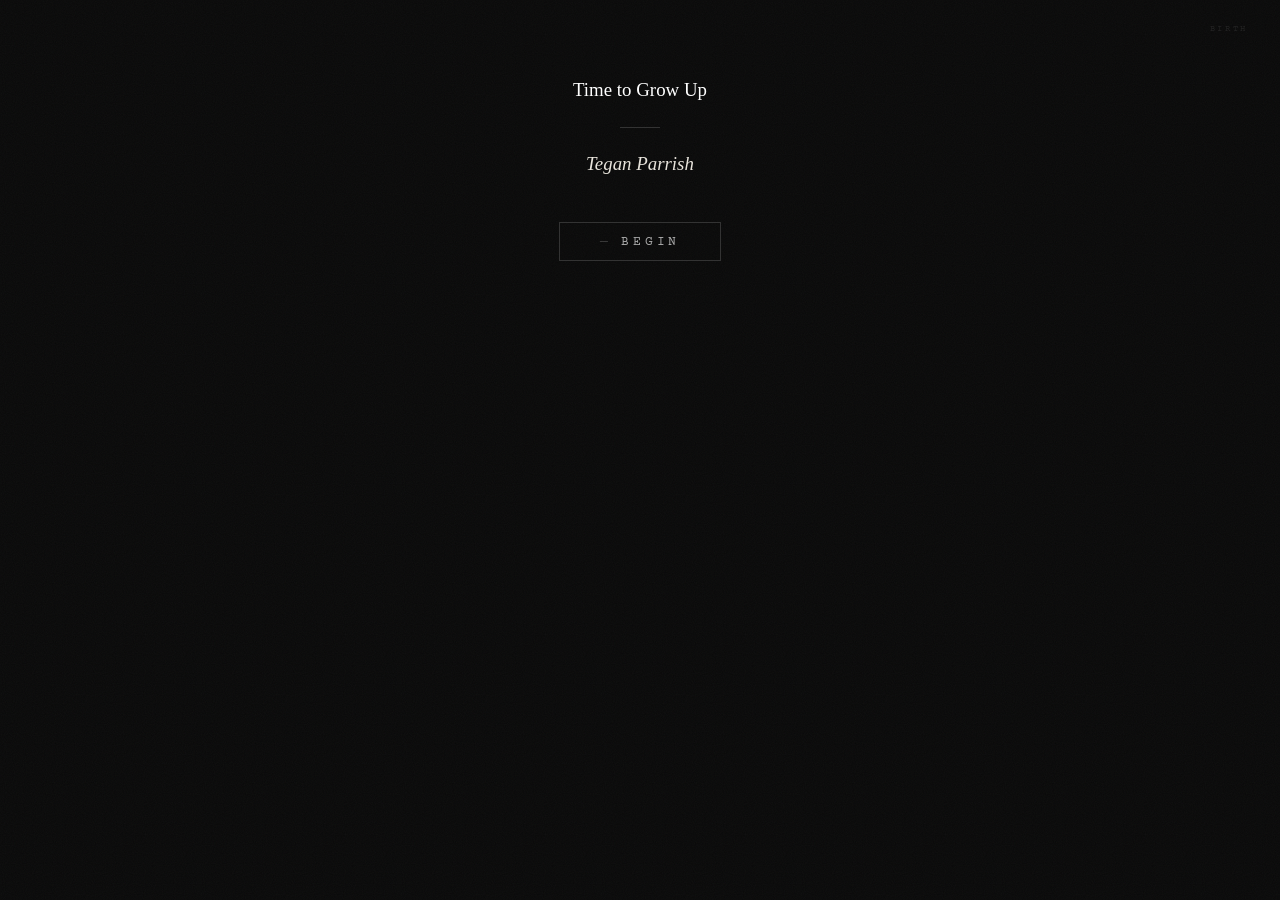
==== growing-up/index.html @ 16564588 "jhfvjh" ====
<!DOCTYPE html>
<html lang="en">
<head>
  <meta charset="UTF-8">
  <meta name="viewport" content="width=device-width, initial-scale=1.0">
  <title>Time to Grow Up</title>
  <link rel="stylesheet" href="css/style.css">
</head>
<body>

<!-- ═══════════════════════════════════════
     FIXED UI ELEMENTS
═══════════════════════════════════════ -->
<div id="grain"></div>
<div id="progress-bar"></div>
<div id="stage-label">Birth</div>

<!-- ═══════════════════════════════════════
     GARDEN SILHOUETTE (fixed to bottom)
     Layers fade in as progress increases.
     On the final room all layers go green.
═══════════════════════════════════════ -->
<div id="garden">
  <svg viewBox="0 0 1440 400" preserveAspectRatio="xMidYMax meet" xmlns="http://www.w3.org/2000/svg">

    <!-- LAYER 1: Ground + grass blades — appears from the very start -->
    <g class="garden-layer" id="g-grass" style="opacity:0">
      <rect x="0" y="370" width="1440" height="30" fill="#111"/>
      <g fill="#111" stroke="none">
        <polygon points="50,370 53,340 56,370"/>
        <polygon points="80,370 84,335 88,370"/>
        <polygon points="120,370 123,345 126,370"/>
        <polygon points="160,370 165,330 170,370"/>
        <polygon points="200,370 203,342 206,370"/>
        <polygon points="250,370 255,328 260,370"/>
        <polygon points="300,370 304,338 308,370"/>
        <polygon points="340,370 343,350 346,370"/>
        <polygon points="380,370 384,332 388,370"/>
        <polygon points="430,370 435,325 440,370"/>
        <polygon points="480,370 484,340 488,370"/>
        <polygon points="520,370 524,348 528,370"/>
        <polygon points="570,370 574,333 578,370"/>
        <polygon points="620,370 625,328 630,370"/>
        <polygon points="660,370 663,345 666,370"/>
        <polygon points="700,370 704,337 708,370"/>
        <polygon points="750,370 754,330 758,370"/>
        <polygon points="790,370 793,348 796,370"/>
        <polygon points="830,370 834,336 838,370"/>
        <polygon points="880,370 885,325 890,370"/>
        <polygon points="930,370 934,342 938,370"/>
        <polygon points="970,370 975,330 980,370"/>
        <polygon points="1010,370 1014,348 1018,370"/>
        <polygon points="1060,370 1065,335 1070,370"/>
        <polygon points="1110,370 1115,328 1120,370"/>
        <polygon points="1150,370 1153,344 1156,370"/>
        <polygon points="1190,370 1194,338 1198,370"/>
        <polygon points="1240,370 1245,330 1250,370"/>
        <polygon points="1290,370 1295,342 1300,370"/>
        <polygon points="1330,370 1334,350 1338,370"/>
        <polygon points="1380,370 1385,335 1390,370"/>
        <polygon points="1420,370 1424,340 1428,370"/>
      </g>
    </g>

    <!-- LAYER 2: Small shrubs — appear during Birth stage -->
    <g class="garden-layer" id="g-shrubs" style="opacity:0">
      <ellipse cx="80"   cy="358" rx="55" ry="28" fill="#111"/>
      <ellipse cx="40"   cy="365" rx="35" ry="20" fill="#111"/>
      <ellipse cx="130"  cy="362" rx="40" ry="22" fill="#111"/>
      <ellipse cx="1360" cy="358" rx="55" ry="28" fill="#111"/>
      <ellipse cx="1400" cy="365" rx="35" ry="20" fill="#111"/>
      <ellipse cx="1310" cy="362" rx="40" ry="22" fill="#111"/>
      <ellipse cx="500"  cy="365" rx="30" ry="18" fill="#111"/>
      <ellipse cx="940"  cy="365" rx="30" ry="18" fill="#111"/>
    </g>

    <!-- LAYER 3: Flowers — appear during Teen stage -->
    <g class="garden-layer" id="g-flowers" style="opacity:0">
      <g fill="#111">
        <rect x="155" y="340" width="3" height="30"/>
        <circle cx="156" cy="335" r="8"/>
        <rect x="185" y="345" width="2" height="25"/>
        <circle cx="186" cy="341" r="6"/>
        <rect x="215" y="338" width="3" height="32"/>
        <circle cx="216" cy="333" r="9"/>
        <rect x="1225" y="340" width="3" height="30"/>
        <circle cx="1226" cy="335" r="8"/>
        <rect x="1255" y="345" width="2" height="25"/>
        <circle cx="1256" cy="341" r="6"/>
        <rect x="1280" y="338" width="3" height="32"/>
        <circle cx="1281" cy="333" r="9"/>
        <rect x="680" y="355" width="2" height="15"/>
        <circle cx="681" cy="351" r="5"/>
        <rect x="760" y="358" width="2" height="12"/>
        <circle cx="761" cy="354" r="4"/>
      </g>
    </g>

    <!-- LAYER 4: Medium trees — appear late Teen / early Adult -->
    <g class="garden-layer" id="g-trees-sm" style="opacity:0">
      <rect x="60"   y="270" width="8" height="100" fill="#111"/>
      <ellipse cx="64"   cy="255" rx="40" ry="50" fill="#111"/>
      <rect x="170"  y="295" width="6" height="75"  fill="#111"/>
      <ellipse cx="173"  cy="283" rx="30" ry="38" fill="#111"/>
      <rect x="1372" y="270" width="8" height="100" fill="#111"/>
      <ellipse cx="1376" cy="255" rx="40" ry="50" fill="#111"/>
      <rect x="1265" y="295" width="6" height="75"  fill="#111"/>
      <ellipse cx="1268" cy="283" rx="30" ry="38" fill="#111"/>
    </g>

    <!-- LAYER 5: Tall trees — appear during Adult stage -->
    <g class="garden-layer" id="g-trees-lg" style="opacity:0">
      <rect x="15"   y="180" width="10" height="190" fill="#111"/>
      <ellipse cx="20"   cy="160" rx="50" ry="70" fill="#111"/>
      <ellipse cx="10"   cy="200" rx="30" ry="45" fill="#111"/>
      <ellipse cx="35"   cy="195" rx="30" ry="40" fill="#111"/>
      <rect x="1415" y="180" width="10" height="190" fill="#111"/>
      <ellipse cx="1420" cy="160" rx="50" ry="70" fill="#111"/>
      <ellipse cx="1410" cy="200" rx="30" ry="45" fill="#111"/>
      <ellipse cx="1435" cy="195" rx="30" ry="40" fill="#111"/>
      <rect x="240"  y="220" width="8"  height="150" fill="#111"/>
      <ellipse cx="244"  cy="205" rx="42" ry="55" fill="#111"/>
      <rect x="1192" y="220" width="8"  height="150" fill="#111"/>
      <ellipse cx="1196" cy="205" rx="42" ry="55" fill="#111"/>
    </g>

    <!-- LAYER 6: Arching canopy — final room only -->
    <g class="garden-layer" id="g-canopy" style="opacity:0">
      <path d="M0,0 Q200,100 350,250 Q280,200 200,280 Q100,180 0,80 Z" fill="#111"/>
      <path d="M1440,0 Q1240,100 1090,250 Q1160,200 1240,280 Q1340,180 1440,80 Z" fill="#111"/>
      <ellipse cx="320"  cy="240" rx="45" ry="35" fill="#111"/>
      <ellipse cx="260"  cy="200" rx="35" ry="28" fill="#111"/>
      <ellipse cx="1120" cy="240" rx="45" ry="35" fill="#111"/>
      <ellipse cx="1180" cy="200" rx="35" ry="28" fill="#111"/>
    </g>

  </svg>
</div><!-- /#garden -->

<!-- ═══════════════════════════════════════
     STAGE TRANSITION SCREEN
     (black screen with atmospheric text
      shown between Birth→Teen and Teen→Adult)
═══════════════════════════════════════ -->
<div id="transition-screen">
  <div class="transition-text" id="transition-text"></div>
</div>

<!-- ═══════════════════════════════════════
     ALL ROOMS
     Each .room div = one Twine passage.
     onclick calls go(), stageTransition(),
     stayHere(), or resetJourney() from main.js
═══════════════════════════════════════ -->
<div id="stage">

  <!-- ══════════════════════════════
       TITLE CARD
  ══════════════════════════════ -->
  <div class="room active" id="room-title">
    <div class="room-tag"></div>
    <div class="poem">
      <em>Time to Grow Up</em><br>
      <div class="poem-rule"></div>
      Tegan Parrish
    </div>
    <div class="choices">
      <button class="choice grow" onclick="go('B01')">begin</button>
    </div>
  </div>

  <!-- ══════════════════════════════
       STAGE 1: BIRTH
  ══════════════════════════════ -->

  <!-- B-01: The First Dark -->
  <div class="room" id="room-B01">
    <div class="room-tag">Birth · I</div>
    <!-- AUDIO PLACEHOLDER — replace with:
         <audio src="audio/birth/heartbeat.mp3" autoplay loop></audio> -->
    <div class="audio-slot">/* AUDIO: low hum, heartbeat pulse, womb ambience */</div>
    <!-- IMAGE PLACEHOLDER — replace with:
         <div class="img-slot"><img src="images/birth/first-dark.jpg" alt=""></div> -->
    <div class="img-slot"><div class="img-slot-label">/* IMAGE: total black<br>or extreme close-up of warmth<br>(skin, light through fingers) */</div></div>
    <div class="poem">
      warmth surrounds<br>
      <em>it's HOT</em><br>
      and it beats, beats, beats<br>
      but not one that's yours<br>
      <div class="poem-rule"></div>
      in that red-wine sea<br>
      can you hear it?<br>
      buzz through you like vibrations<br>
      as you suspend<br>
      <div class="poem-rule"></div>
      tugged by some invisible force<br>
      this is you
    </div>
    <div class="choices">
      <button class="choice" onclick="go('B02a')">open your eyes</button>
      <button class="choice" onclick="go('B02b')">cry</button>
    </div>
  </div>

  <!-- B-02a: Light Floods In -->
  <div class="room" id="room-B02a">
    <div class="room-tag">Birth · II</div>
    <div class="audio-slot">/* AUDIO: sudden ambient rush, high gentle tone */</div>
    <div class="img-slot"><div class="img-slot-label">/* IMAGE: overexposed white<br>blurring into shapes — light spill */</div></div>
    <div class="poem">
      <em>piercing</em><br>
      white bright, white light<br>
      it blurs<br>
      there's shapes, faces<br>
      <div class="poem-rule"></div>
      turn it off<br>
      it's too close<br>
      yet too far<br>
      <em>can you see?</em>
    </div>
    <div class="choices">
      <button class="choice" onclick="go('B03')">reach out</button>
      <button class="choice" onclick="go('B02b')">close your eyes again</button>
    </div>
  </div>

  <!-- B-02b: The Cry -->
  <div class="room" id="room-B02b">
    <div class="room-tag">Birth · II</div>
    <div class="audio-slot">/* AUDIO: newborn cry fading to silence, then soft lullaby */</div>
    <div class="img-slot"><div class="img-slot-label">/* IMAGE: open mouth, abstracted<br>or hands holding something small */</div></div>
    <div class="poem">
      eruption<br>
      sounds bursts out<br>
      listen <em>now</em><br>
      <div class="poem-rule"></div>
      those balloons in your chest<br>
      rise and fall<br>
      <div class="poem-rule"></div>
      in a loud world<br>
      you are still heard<br>
      in a rush<br>
      in warm arms<br>
      <em>there, there, there</em>
    </div>
    <div class="choices">
      <button class="choice" onclick="go('B03')">laugh / smile</button>
      <button class="choice" onclick="go('B04')">crawl</button>
    </div>
  </div>

  <!-- B-03: First Smile -->
  <div class="room" id="room-B03">
    <div class="room-tag">Birth · III</div>
    <div class="audio-slot">/* AUDIO: soft laughter, warm room ambience */</div>
    <div class="img-slot"><div class="img-slot-label">/* IMAGE: close-up of laughing face<br>(adult, looking down at you)<br>b&w, warm light */</div></div>
    <div class="poem">
      a face above yours<br>
      <em>creases</em><br>
      and shines<br>
      <div class="poem-rule"></div>
      you have learned something<br>
      enormous<br>
      without words for it:<br>
      <div class="poem-rule"></div>
      that your face<br>
      can change<br>
      the weather<br>
      in someone else's eyes
    </div>
    <div class="choices">
      <button class="choice" onclick="go('B04')">crawl</button>
      <button class="choice" onclick="go('B05')">clap</button>
    </div>
  </div>

  <!-- B-04: The Floor Is Everything -->
  <div class="room" id="room-B04">
    <div class="room-tag">Birth · IV</div>
    <div class="audio-slot">/* AUDIO: carpet texture sounds, distant voices, movement */</div>
    <div class="img-slot"><div class="img-slot-label">/* IMAGE: worm's-eye view of a room —<br>chair legs, carpet, a patch of light<br>across the floor */</div></div>
    <div class="poem">
      the floor is<br>
      <em>an entire country</em><br>
      <div class="poem-rule"></div>
      dust motes.<br>
      the underside of chairs.<br>
      a shoe that smells<br>
      of somewhere else.<br>
      <div class="poem-rule"></div>
      your body surprises you<br>
      daily—<br>
      hands, knees, the forward lurch<br>
      that is almost standing<br>
      <em>almost, almost</em>
    </div>
    <div class="choices">
      <button class="choice" onclick="go('B05')">first words</button>
      <button class="choice" onclick="go('B05')">clap</button>
    </div>
  </div>

  <!-- B-05: First Words -->
  <div class="room" id="room-B05">
    <div class="room-tag">Birth · V</div>
    <div class="audio-slot">/* AUDIO: hush of a room, then one syllable, then gasps/delight */</div>
    <div class="img-slot"><div class="img-slot-label">/* IMAGE: open hand, fingers spread —<br>or a mouth mid-word, black and white */</div></div>
    <div class="poem">
      a syllable escapes—<br>
      <em>clumsy</em><br>
      imprecise<br>
      miraculous<br>
      <div class="poem-rule"></div>
      everyone in the room<br>
      goes<br>
      <em>still</em><br>
      <div class="poem-rule"></div>
      then the word is given back to you<br>
      repeated, celebrated,<br>
      a door that you<br>
      didn't know<br>
      you'd opened
    </div>
    <div class="choices">
      <button class="choice" onclick="go('B06')">say it again</button>
    </div>
  </div>

  <!-- B-06: The Cake With Candles (Birth → Teen threshold) -->
  <div class="room" id="room-B06">
    <div class="room-tag">Birth · Threshold</div>
    <div class="audio-slot">/* AUDIO: happy birthday being sung, off-key and warm */</div>
    <div class="img-slot"><div class="img-slot-label">/* IMAGE: birthday cake with lit candles<br>extreme close-up, candlelight glow<br>faces blurred in background */</div></div>
    <div class="poem">
      a room full of people<br>
      singing<br>
      <div class="poem-rule"></div>
      you don't know the words yet<br>
      but the song is<br>
      <em>for you</em><br>
      entirely for you<br>
      <div class="poem-rule"></div>
      this is what it feels like<br>
      to be celebrated<br>
      for the simple act<br>
      of <em>arriving</em>
    </div>
    <div class="choices">
      <button class="choice grow" onclick="stageTransition('teen', 'T01')">Click to grow up</button>
    </div>
  </div>

  <!-- ══════════════════════════════
       STAGE 2: TEEN YEAR
  ══════════════════════════════ -->

  <!-- T-01: The Mirror -->
  <div class="room" id="room-T01">
    <div class="room-tag">Teen Years · I</div>
    <div class="audio-slot">/* AUDIO: school hall noise, distant chatter, locker doors */</div>
    <div class="img-slot"><div class="img-slot-label">/* IMAGE: mirror reflection, face<br>cut off or fragmented — tile/glass<br>distortion. b&w, high contrast */</div></div>
    <div class="poem">
      your body has changed<br>
      <em>without asking permission</em><br>
      <div class="poem-rule"></div>
      you see yourself in pieces—<br>
      a jaw.<br>
      a shoulder.<br>
      the length of your hands<br>
      which are your father's hands<br>
      now, suddenly<br>
      <div class="poem-rule"></div>
      you don't know<br>
      which version of you<br>
      is the true one
    </div>
    <div class="choices">
      <button class="choice" onclick="go('T02')">look closer</button>
      <button class="choice" onclick="go('T03')">look away</button>
    </div>
  </div>

  <!-- T-02: Body Image -->
  <div class="room" id="room-T02">
    <div class="room-tag">Teen Years · II</div>
    <div class="audio-slot">/* AUDIO: silence punctuated by breath, heartbeat, subtle distortion */</div>
    <div class="img-slot"><div class="img-slot-label">/* IMAGE: fragmented body collage —<br>magazine-cut aesthetic, b&w<br>no full face, only parts */</div></div>
    <div class="poem">
      there are magazines<br>
      that know exactly<br>
      <em>what is wrong with you</em><br>
      <div class="poem-rule"></div>
      PE class. changing rooms.<br>
      the particular silence<br>
      of a swimming pool<br>
      when you walk in<br>
      <div class="poem-rule"></div>
      you have started<br>
      to look at yourself<br>
      the way a critic looks<br>
      at something<br>
      that disappointed them
    </div>
    <div class="choices">
      <button class="choice" onclick="go('T04')">try to change</button>
      <button class="choice" onclick="go('T05')">go to the party anyway</button>
    </div>
  </div>

  <!-- T-03: The Crowd -->
  <div class="room" id="room-T03">
    <div class="room-tag">Teen Years · II</div>
    <div class="audio-slot">/* AUDIO: crowded hallway reverb, laughter just out of reach */</div>
    <div class="img-slot"><div class="img-slot-label">/* IMAGE: blurred crowd of students<br>walking away, your POV behind them<br>motion blur, b&w */</div></div>
    <div class="poem">
      a hallway full of people<br>
      who all seem to know<br>
      <em>something you don't</em><br>
      <div class="poem-rule"></div>
      a joke lands<br>
      and the laugh ripples out<br>
      and you arrive<br>
      one beat late<br>
      to its warm edge<br>
      <div class="poem-rule"></div>
      the invisible wall<br>
      has no door<br>
      that you can find<br>
      <em>yet</em>
    </div>
    <div class="choices">
      <button class="choice" onclick="go('T05')">try to fit in</button>
      <button class="choice" onclick="go('T06')">find the library</button>
    </div>
  </div>

  <!-- T-04: The Diet / The Gym (regret loop) -->
  <div class="room" id="room-T04">
    <div class="room-tag">Teen Years · Loop</div>
    <div class="audio-slot">/* AUDIO: metronome tick, quiet strain, pencil scratching a list */</div>
    <div class="img-slot"><div class="img-slot-label">/* IMAGE: a handwritten list<br>with items crossed out<br>clinical, severe, b&w */</div></div>
    <div class="poem">
      rules:<br>
      <em>no.</em><br>
      <em>not that.</em><br>
      <em>less.</em><br>
      <div class="poem-rule"></div>
      you wait<br>
      for the world<br>
      to transform<br>
      as promised<br>
      <div class="poem-rule"></div>
      the world<br>
      does not transform<br>
      <div class="poem-rule"></div>
      you write another list
    </div>
    <div class="choices">
      <button class="choice" onclick="go('T02')">try again</button>
      <button class="choice" onclick="go('T05')">give up. go to the party.</button>
    </div>
    <!-- HARLOWE NOTE: use (visited:) to shift/distort poem text on each loop visit -->
    <div class="back-note">/* HARLOWE: (visited: "T04") to alter text on repeat visits */</div>
  </div>

  <!-- T-05: The Party -->
  <div class="room" id="room-T05">
    <div class="room-tag">Teen Years · III</div>
    <div class="audio-slot">/* AUDIO: muffled music through walls, voices overlapping, too loud */</div>
    <div class="img-slot"><div class="img-slot-label">/* IMAGE: out-of-focus party lights<br>or hands holding cups in the dark<br>extreme bokeh, b&w */</div></div>
    <div class="poem">
      the music is too loud<br>
      to hear yourself think<br>
      which is, in fact,<br>
      <em>the point</em><br>
      <div class="poem-rule"></div>
      three doors<br>
      open at once<br>
      all of them<br>
      interesting<br>
      <em>all of them mistakes</em>
    </div>
    <div class="choices">
      <button class="choice" onclick="go('T05a')">say the thing</button>
      <button class="choice" onclick="go('T05b')">send the text</button>
      <button class="choice" onclick="go('T05c')">do the dare</button>
    </div>
  </div>

  <!-- T-05a: The Cringe — say the thing -->
  <div class="room" id="room-T05a">
    <div class="room-tag">Teen Years · Regret</div>
    <div class="audio-slot">/* AUDIO: sudden silence after words, then low laugh */</div>
    <div class="img-slot"><div class="img-slot-label">/* IMAGE: someone's expression<br>mid-reaction — hand to mouth<br>eyes wide, b&w */</div></div>
    <div class="poem">
      you say it<br>
      and the sentence<br>
      hangs there<br>
      <em>like a dropped glass</em><br>
      still falling<br>
      <div class="poem-rule"></div>
      everyone turns<br>
      and the turning<br>
      takes about seven hundred years<br>
      <div class="poem-rule"></div>
      you will still hear this<br>
      at 3am<br>
      in a decade
    </div>
    <div class="choices">
      <button class="choice" onclick="go('T05')">go back. try again.</button>
      <button class="choice" onclick="go('T07')">it's fine. it will be fine. move on.</button>
    </div>
  </div>

  <!-- T-05b: The Cringe — send the text -->
  <div class="room" id="room-T05b">
    <div class="room-tag">Teen Years · Regret</div>
    <div class="audio-slot">/* AUDIO: message sent whoosh, then silence, then read-receipt ping */</div>
    <div class="img-slot"><div class="img-slot-label">/* IMAGE: phone screen glowing in the dark<br>message on left: read. no reply.<br>b&w */</div></div>
    <div class="poem">
      sent<br>
      <div class="poem-rule"></div>
      <em>sent</em><br>
      <div class="poem-rule"></div>
      read<br>
      <div class="poem-rule"></div>
      the three dots appear<br>
      then<br>
      <em>disappear</em><br>
      then nothing<br>
      for three days<br>
      then forever
    </div>
    <div class="choices">
      <button class="choice" onclick="go('T05')">go back. try again.</button>
      <button class="choice" onclick="go('T07')">it's fine. it will be fine. move on.</button>
    </div>
  </div>

  <!-- T-05c: The Cringe — do the dare -->
  <div class="room" id="room-T05c">
    <div class="room-tag">Teen Years · Regret</div>
    <div class="audio-slot">/* AUDIO: crowd egging on, then gasps, then silence, then laugh */</div>
    <div class="img-slot"><div class="img-slot-label">/* IMAGE: someone mid-action —<br>blurred, caught, falling slightly<br>faces watching. b&w. */</div></div>
    <div class="poem">
      it seemed<br>
      at the time<br>
      <em>like a good idea</em><br>
      <div class="poem-rule"></div>
      it seemed, at the time,<br>
      like what a person<br>
      who wasn't afraid<br>
      would do<br>
      <div class="poem-rule"></div>
      there is a photograph.<br>
      somewhere.<br>
      that you cannot<br>
      <em>destroy</em>
    </div>
    <div class="choices">
      <button class="choice" onclick="go('T05')">go back. try again.</button>
      <button class="choice" onclick="go('T07')">it's fine. it will be fine. move on.</button>
    </div>
  </div>

  <!-- T-06: The Quiet Room (library / sanctuary) -->
  <div class="room" id="room-T06">
    <div class="room-tag">Teen Years · Sanctuary</div>
    <div class="audio-slot">/* AUDIO: library quiet, page turn, faint music through headphones */</div>
    <div class="img-slot"><div class="img-slot-label">/* IMAGE: books on a shelf<br>or headphones on a desk<br>afternoon light slant, b&w */</div></div>
    <div class="poem">
      here:<br>
      the library.<br>
      a bedroom with the door shut.<br>
      headphones and a world<br>
      <em>that asked you in</em><br>
      <div class="poem-rule"></div>
      you found something—<br>
      a band, a book, a corner of the internet<br>
      so obscure<br>
      it felt like<br>
      <em>yours</em><br>
      <div class="poem-rule"></div>
      this is where<br>
      you started to become<br>
      yourself
    </div>
    <div class="choices">
      <button class="choice" onclick="go('T06')">stay here a little longer</button>
      <button class="choice" onclick="go('T07')">eventually, leave</button>
    </div>
  </div>

  <!-- T-07: Leaving School (Teen → Adult threshold) -->
  <div class="room" id="room-T07">
    <div class="room-tag">Teen Years · Threshold</div>
    <div class="audio-slot">/* AUDIO: school bell, then silence, then outside air — wind, birds */</div>
    <div class="img-slot"><div class="img-slot-label">/* IMAGE: back of a figure walking<br>away from a building, last day —<br>long shadow, b&w */</div></div>
    <div class="poem">
      the building<br>
      <em>shrinks</em><br>
      behind you<br>
      <div class="poem-rule"></div>
      everything you were<br>
      inside those walls<br>
      will start, right now,<br>
      to dissolve<br>
      <div class="poem-rule"></div>
      you carry the cringe,<br>
      the quiet rooms,<br>
      the almost-fitting-in—<br>
      <em>a small suitcase</em><br>
      <em>for the long walk forward</em>
    </div>
    <div class="choices">
      <button class="choice grow" onclick="stageTransition('adult', 'A01')">Click to grow up again</button>
    </div>
  </div>

  <!-- ══════════════════════════════
       STAGE 3: ADULTHOOD
  ══════════════════════════════ -->

  <!-- A-01: The Empty Flat (hub room) -->
  <div class="room" id="room-A01">
    <div class="room-tag">Adulthood · Hub</div>
    <div class="audio-slot">/* AUDIO: empty room resonance — footsteps on bare floor, distant traffic */</div>
    <div class="img-slot"><div class="img-slot-label">/* IMAGE: empty room — bare walls<br>one window, afternoon light<br>cardboard box in corner. b&w. */</div></div>
    <div class="poem">
      a room that is<br>
      <em>entirely yours</em><br>
      and entirely strange<br>
      <div class="poem-rule"></div>
      the silence here<br>
      is a different shape<br>
      than any silence<br>
      you have known<br>
      <div class="poem-rule"></div>
      three doors.<br>
      no rush.
    </div>
    <div class="choices">
      <button class="choice" onclick="go('A02')">open the bills</button>
      <button class="choice" onclick="go('A03')">call someone</button>
      <button class="choice" onclick="go('A04')">look out the window</button>
    </div>
    <!-- HARLOWE NOTE: hub — player can return here between major decisions -->
    <div class="back-note">/* HARLOWE: hub passage — player returns here between decisions */</div>
  </div>

  <!-- A-02: The Budget -->
  <div class="room" id="room-A02">
    <div class="room-tag">Adulthood · Money</div>
    <div class="audio-slot">/* AUDIO: keyboard taps, calculator beeps, subtle dread hum */</div>
    <div class="img-slot"><div class="img-slot-label">/* IMAGE: spreadsheet or receipts spread<br>on a table — numbers visible but blurred<br>one red figure, b&w */</div></div>
    <div class="poem">
      rent<br>
      electricity<br>
      the subscription<br>
      <em>you forgot about</em><br>
      <div class="poem-rule"></div>
      the number at the bottom<br>
      is smaller<br>
      than the number at the top<br>
      <div class="poem-rule"></div>
      this is, apparently,<br>
      how it works<br>
      <em>for everyone</em><br>
      apparently
    </div>
    <div class="choices">
      <button class="choice" onclick="go('A05')">save carefully</button>
      <button class="choice" onclick="go('A06')">take the job offer</button>
    </div>
  </div>

  <!-- A-03: Someone You Love -->
  <div class="room" id="room-A03">
    <div class="room-tag">Adulthood · Love</div>
    <div class="audio-slot">/* AUDIO: phone ringing, then voice — soft, familiar */</div>
    <div class="img-slot"><div class="img-slot-label">/* IMAGE: two people in a kitchen<br>not looking at the camera —<br>ordinary, warm, b&w */</div></div>
    <div class="poem">
      you don't know<br>
      if it's forever<br>
      <div class="poem-rule"></div>
      you don't need to<br>
      <em>yet</em><br>
      <div class="poem-rule"></div>
      what you know is:<br>
      their name in your mouth<br>
      is warm<br>
      <div class="poem-rule"></div>
      you choose them<br>
      today<br>
      <em>and then again tomorrow</em><br>
      and so far<br>
      that's enough
    </div>
    <div class="choices">
      <button class="choice" onclick="go('A07')">stay</button>
      <button class="choice" onclick="go('A01')">not yet — go back</button>
    </div>
  </div>

  <!-- A-04: The City / The Window -->
  <div class="room" id="room-A04">
    <div class="room-tag">Adulthood · Scale</div>
    <div class="audio-slot">/* AUDIO: city hum, distant traffic, a siren fading, wind */</div>
    <div class="img-slot"><div class="img-slot-label">/* IMAGE: window looking out over<br>rooftops / city at dusk<br>figure silhouette from behind. b&w. */</div></div>
    <div class="poem">
      from here<br>
      you can see<br>
      how <em>large</em> everything is<br>
      <div class="poem-rule"></div>
      every lit window<br>
      a different life<br>
      being lived<br>
      at the same time<br>
      as yours<br>
      <div class="poem-rule"></div>
      you could move.<br>
      you could stay.<br>
      both are<br>
      <em>terrifying</em>
    </div>
    <div class="choices">
      <button class="choice" onclick="go('A05')">buy a house</button>
      <button class="choice" onclick="go('A01')">keep renting — go back</button>
    </div>
  </div>

  <!-- A-05: Buying a House -->
  <div class="room" id="room-A05">
    <div class="room-tag">Adulthood · Roots</div>
    <div class="audio-slot">/* AUDIO: pen scratching paper, notary's quiet instructions, door key in lock */</div>
    <div class="img-slot"><div class="img-slot-label">/* IMAGE: hand signing a document<br>close-up on the pen tip and paper<br>very high contrast, b&w */</div></div>
    <div class="poem">
      you sign your name<br>
      <em>again</em><br>
      <em>and again</em><br>
      <em>and here</em><br>
      <em>and here too</em><br>
      <div class="poem-rule"></div>
      somewhere in the paperwork<br>
      is the fact<br>
      that you now own<br>
      a small piece<br>
      of the <em>earth</em><br>
      <div class="poem-rule"></div>
      it is disguised<br>
      as a mortgage
    </div>
    <div class="choices">
      <button class="choice" onclick="go('A08')">sign</button>
      <button class="choice" onclick="go('A01')">walk away — go back</button>
    </div>
  </div>

  <!-- A-06: The Career Fork -->
  <div class="room" id="room-A06">
    <div class="room-tag">Adulthood · Work</div>
    <div class="audio-slot">/* AUDIO: office ambience vs. open air — layers cross */</div>
    <div class="img-slot"><div class="img-slot-label">/* IMAGE: two paths implied — a desk<br>and a door. or a T-junction in a corridor<br>one lit, one dark. b&w. */</div></div>
    <div class="poem">
      there is the safe thing<br>
      <div class="poem-rule"></div>
      and there is the thing<br>
      that makes your hands<br>
      go strange and light<br>
      when you think about it<br>
      at night<br>
      <div class="poem-rule"></div>
      <em>you have been building toward something</em><br>
      <em>you are not sure what</em><br>
      <div class="poem-rule"></div>
      both roads are real.<br>
      both roads go forward.
    </div>
    <div class="choices">
      <button class="choice" onclick="go('A08')">take the leap</button>
      <button class="choice" onclick="go('A08')">stay safe</button>
    </div>
    <!-- HARLOWE NOTE: both converge at A08 but can carry different variables -->
    <div class="back-note">/* HARLOWE: both paths → A08, but set a $career variable to track choice */</div>
  </div>

  <!-- A-07: Getting Married -->
  <div class="room" id="room-A07">
    <div class="room-tag">Adulthood · Promise</div>
    <div class="audio-slot">/* AUDIO: string quartet far away, the room before the ceremony */</div>
    <div class="img-slot"><div class="img-slot-label">/* IMAGE: two hands, fingers interlocked<br>very close, lit from one side<br>b&w, all focus on the hands */</div></div>
    <div class="poem">
      it is strangely<br>
      <em>quiet</em><br>
      for such a large thing<br>
      <div class="poem-rule"></div>
      you are about to promise<br>
      something<br>
      to someone<br>
      who is also afraid<br>
      <div class="poem-rule"></div>
      the room is full<br>
      but you are<br>
      somehow<br>
      <em>alone with them</em><br>
      in the middle of it<br>
      <div class="poem-rule"></div>
      this is the feeling.
    </div>
    <div class="choices">
      <button class="choice" onclick="go('A08')">say yes</button>
      <button class="choice" onclick="go('A01')">not yet — go back</button>
    </div>
  </div>

  <!-- A-08: The Ordinary Day (FINAL ROOM — goes green) -->
  <div class="room" id="room-A08">
    <div class="room-tag">Adulthood · Final</div>
    <div class="audio-slot">/* AUDIO: birdsong, a child's voice, kettle boiling, morning sounds */</div>
    <div class="poem">
      Tuesday<br>
      <div class="poem-rule"></div>
      the kettle<br>
      the window<br>
      the small familiar<br>
      weight of a routine<br>
      <em>you built yourself</em><br>
      <div class="poem-rule"></div>
      in the other room<br>
      something moves<br>
      that is also a person<br>
      who started<br>
      the way you started—<br>
      <em>dark, warm, not yet knowing</em><br>
      <div class="poem-rule"></div>
      outside the window<br>
      the garden<br>
      <em>is always growing</em>
    </div>
    <div class="choices">
      <button class="choice final-choice" onclick="resetJourney(); go('B01')">begin again</button>
      <button class="choice final-choice" onclick="stayHere()">stay here</button>
    </div>
  </div>

  <!-- END: Stay Here -->
  <div class="room" id="room-end">
    <div class="room-tag">The End</div>
    <div class="poem">
      <em>you stay</em><br>
      <div class="poem-rule"></div>
      the garden keeps growing<br>
      without you<br>
      having to do anything<br>
      <div class="poem-rule"></div>
      this, too,<br>
      is a kind of answer
    </div>
    <div class="choices">
      <button class="choice final-choice" onclick="resetJourney()">begin from the start</button>
    </div>
  </div>

</div><!-- /#stage -->

<script src="js/main.js"></script>
</body>
</html>
---- growing-up/css/style.css ----
@import url('https://fonts.googleapis.com/css2?family=IM+Fell+English:ital@0;1&family=Courier+Prime:ital,wght@0,400;0,700;1,400&display=swap');

/* ═══════════════════════════════════════
   RESET & ROOT
═══════════════════════════════════════ */
*, *::before, *::after { box-sizing: border-box; margin: 0; padding: 0; }

:root {
  --bg: #0a0a0a;
  --text: #e8e4dc;
  --dim: #666;
  --link: #c8c0b0;
  --link-hover: #ffffff;
  --accent: #888;
  --garden-color: #1a1a1a; /* starts near-black, transitions to green */
  --green-target: #2d6a2d;
  --progress: 0; /* 0–1, updated by JS */
}

html {
  width: 100%;
  height: 100%;
}

body {
  width: 100%;
  min-height: 100%;
  background: var(--bg);
  color: var(--text);
  font-family: 'IM Fell English', Georgia, serif;
  overflow-x: hidden;
  overflow-y: auto;
}

/* ═══════════════════════════════════════
   GARDEN LAYER (SVG silhouettes, bottom)
═══════════════════════════════════════ */
#garden {
  position: fixed;
  bottom: 0; left: 0; right: 0;
  height: 45vh;
  pointer-events: none;
  z-index: 1;
}

#garden svg {
  position: absolute;
  bottom: 0;
  width: 100%;
  height: 100%;
}

/* Garden growth: opacity controlled per-layer by JS */
.garden-layer { transition: opacity 1.2s ease, fill 2s ease; }

/* ═══════════════════════════════════════
   GRAIN OVERLAY
═══════════════════════════════════════ */
#grain {
  position: fixed;
  inset: 0;
  pointer-events: none;
  z-index: 2;
  opacity: 0.04;
  background-image: url("data:image/svg+xml,%3Csvg viewBox='0 0 200 200' xmlns='http://www.w3.org/2000/svg'%3E%3Cfilter id='n'%3E%3CfeTurbulence type='fractalNoise' baseFrequency='0.9' numOctaves='4' stitchTiles='stitch'/%3E%3C/filter%3E%3Crect width='100%25' height='100%25' filter='url(%23n)'/%3E%3C/svg%3E");
  background-size: 200px 200px;
}

/* ═══════════════════════════════════════
   PROGRESS BAR & STAGE LABEL
═══════════════════════════════════════ */
#progress-bar {
  position: fixed;
  top: 0; left: 0;
  height: 1px;
  background: #333;
  z-index: 50;
  transition: width 0.8s ease, background 1s ease;
}

#stage-label {
  position: fixed;
  top: 1.5rem; right: 2rem;
  font-family: 'Courier Prime', monospace;
  font-size: 0.55rem;
  letter-spacing: 0.3em;
  text-transform: uppercase;
  color: #222;
  z-index: 50;
  transition: color 1s;
}

/* ═══════════════════════════════════════
   STAGE WRAPPER
═══════════════════════════════════════ */
#stage {
  position: relative;
  z-index: 10;
  display: block;
  padding: 0;
  min-height: 100vh;
}

/* ═══════════════════════════════════════
   ROOM (the text panel)
═══════════════════════════════════════ */
.room {
  display: none;
  flex-direction: column;
  align-items: center;
  text-align: center;
  max-width: 540px;
  width: 100%;
  margin: 0 auto;
  padding: 6vh 1.5rem 44vh;
  animation: roomIn 0.9s ease both;
  position: relative;
  z-index: 10;
}

@media (max-height: 700px) {
  .room { padding-bottom: 35vh; }
  #garden { height: 30vh; }
}
@media (max-height: 500px) {
  .room { padding-bottom: 25vh; }
  #garden { height: 22vh; }
}

.room.active { display: flex; }

@keyframes roomIn {
  from { opacity: 0; transform: translateY(12px); }
  to   { opacity: 1; transform: translateY(0); }
}

/* ═══════════════════════════════════════
   ROOM HEADER TAG
═══════════════════════════════════════ */
.room-tag {
  font-family: 'Courier Prime', monospace;
  font-size: 0.55rem;
  letter-spacing: 0.35em;
  text-transform: uppercase;
  color: var(--dim);
  margin-bottom: 1.2rem;
}

/* ═══════════════════════════════════════
   POETRY TEXT
═══════════════════════════════════════ */
.poem {
  font-size: clamp(1rem, 2.2vw, 1.18rem);
  line-height: 1.85;
  font-style: italic;
  color: var(--text);
  margin-bottom: 2rem;
  max-width: 480px;
}

.poem em {
  font-style: normal;
  color: #fff;
}

/* Divider line within poems */
.poem-rule {
  width: 40px;
  height: 1px;
  background: #333;
  margin: 1.2rem auto;
}

/* ═══════════════════════════════════════
   IMAGE PLACEHOLDER
   — Replace .img-slot contents with a
     real <img src="images/stage/name.jpg">
     when you have assets ready
═══════════════════════════════════════ */
.img-slot {
  width: 100%;
  max-width: 320px;
  max-height: 120px;
  aspect-ratio: 16/6;
  border: 1px solid #1a1a1a;
  display: flex;
  align-items: center;
  justify-content: center;
  margin-bottom: 1.4rem;
  position: relative;
  overflow: hidden;
  background: #0a0a0a;
  flex-shrink: 0;
}

.img-slot::before {
  content: '';
  position: absolute;
  inset: 0;
  background: repeating-linear-gradient(
    -45deg,
    transparent, transparent 8px,
    rgba(255,255,255,0.015) 8px, rgba(255,255,255,0.015) 9px
  );
}

.img-slot-label {
  font-family: 'Courier Prime', monospace;
  font-size: 0.6rem;
  letter-spacing: 0.2em;
  text-transform: uppercase;
  color: #333;
  text-align: center;
  padding: 0.5rem;
  line-height: 1.8;
  position: relative; /* above ::before overlay */
}

/* ═══════════════════════════════════════
   AUDIO SLOT
   — Replace with <audio> tag when ready:
     <audio src="audio/birth/heartbeat.mp3"
            autoplay loop></audio>
═══════════════════════════════════════ */
.audio-slot {
  font-family: 'Courier Prime', monospace;
  font-size: 0.55rem;
  letter-spacing: 0.2em;
  color: #2a2a2a;
  text-transform: uppercase;
  margin-bottom: 1.4rem;
  display: flex;
  align-items: center;
  gap: 0.6rem;
}

.audio-slot::before {
  content: '♪';
  font-size: 0.8rem;
  color: #333;
}

/* ═══════════════════════════════════════
   CHOICES
═══════════════════════════════════════ */
.choices {
  display: flex;
  flex-direction: column;
  gap: 0.6rem;
  width: 100%;
  align-items: center;
}

.choice {
  font-family: 'Courier Prime', monospace;
  font-size: 0.72rem;
  letter-spacing: 0.18em;
  text-transform: uppercase;
  color: var(--link);
  cursor: pointer;
  border: none;
  background: none;
  padding: 0.45rem 1.2rem;
  border-bottom: 1px solid #222;
  transition: color 0.25s, border-color 0.25s, letter-spacing 0.25s;
  position: relative;
}

.choice:hover {
  color: var(--link-hover);
  border-color: #555;
  letter-spacing: 0.28em;
}

.choice::before {
  content: '—';
  margin-right: 0.6rem;
  opacity: 0.3;
}

/* Stage-transition / threshold choices */
.choice.grow {
  font-size: 0.8rem;
  border: 1px solid #333;
  padding: 0.7rem 2.5rem;
  letter-spacing: 0.3em;
  margin-top: 0.5rem;
  color: #aaa;
}

.choice.grow:hover {
  border-color: #666;
  color: #fff;
  letter-spacing: 0.4em;
}

/* Final (green) room choices */
.choice.final-choice {
  color: #3a7a3a;
  border-color: #1a4a1a;
}

.choice.final-choice:hover {
  color: #5aaa5a;
  border-color: #3a7a3a;
}

/* ═══════════════════════════════════════
   TRANSITIONS (black screen between stages)
═══════════════════════════════════════ */
#transition-screen {
  position: fixed;
  inset: 0;
  background: #000;
  z-index: 100;
  display: none;
  align-items: center;
  justify-content: center;
  flex-direction: column;
  gap: 1.5rem;
}

#transition-screen.active { display: flex; }

.transition-text {
  font-style: italic;
  font-size: clamp(0.9rem, 2vw, 1.1rem);
  color: #444;
  max-width: 400px;
  text-align: center;
  line-height: 1.8;
  white-space: pre-line;
  animation: fadeText 2s ease both;
}

@keyframes fadeText {
  from { opacity: 0; }
  to   { opacity: 1; }
}

/* ═══════════════════════════════════════
   FINAL ROOM — GREEN BLOOM
═══════════════════════════════════════ */
body.final-room {
  transition: background 3s ease;
  background: #050d05;
}

body.final-room #stage-label { color: #2d5a2d; }
body.final-room .room-tag    { color: #2d5a2d; }
body.final-room .poem        { color: #c8dcc8; }
body.final-room .poem em     { color: #e8f5e8; }
body.final-room #progress-bar { background: #3a7a3a; }

/* ═══════════════════════════════════════
   BACK / DEVELOPER NOTES
   (visible only in dev; hide in production
    by setting .back-note { display: none })
═══════════════════════════════════════ */
.back-note {
  font-family: 'Courier Prime', monospace;
  font-size: 0.55rem;
  color: #2a2a2a;
  letter-spacing: 0.15em;
  text-transform: uppercase;
  margin-top: 1.5rem;
  line-height: 1.7;
}
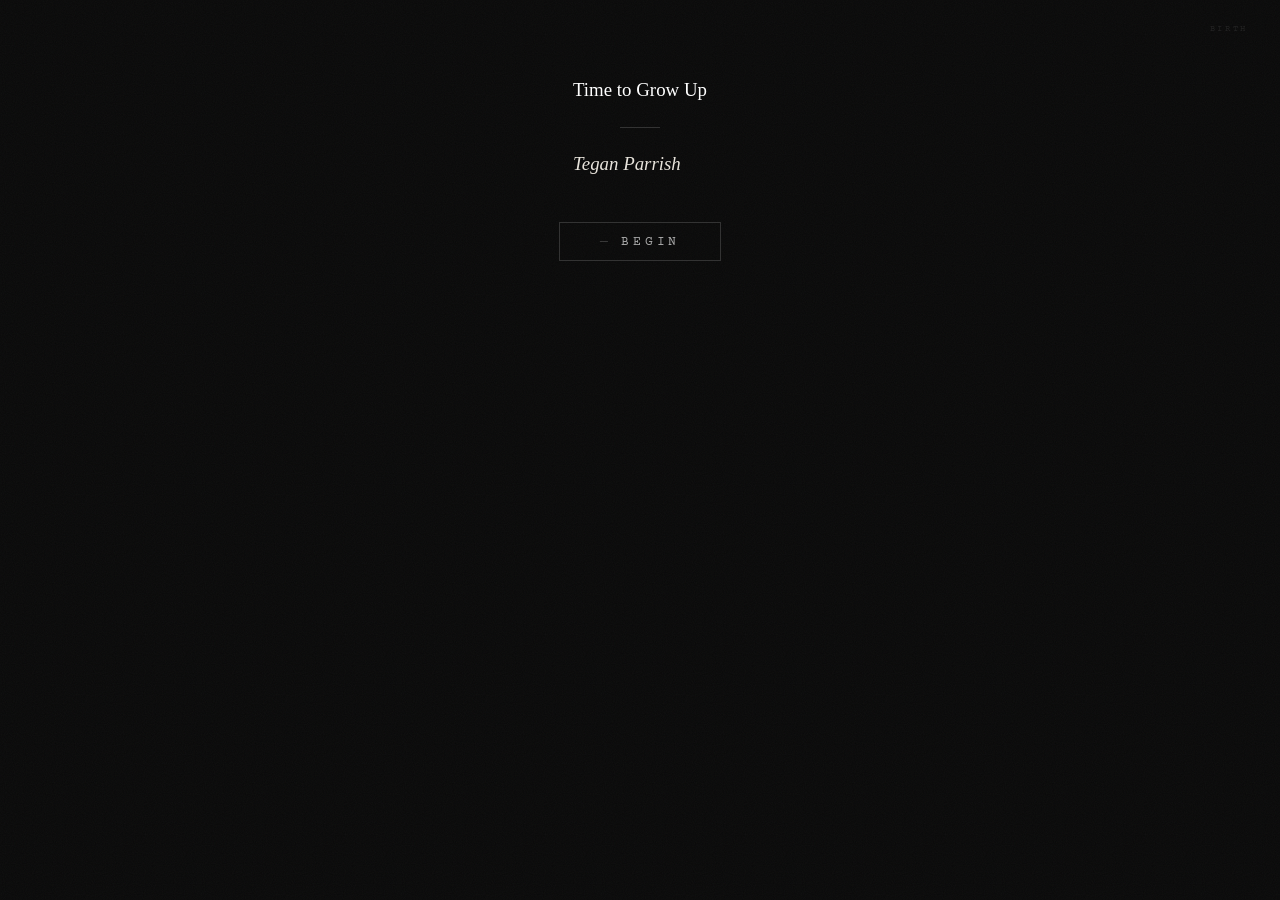
==== commit f0bcfc0d: "ujy" ====
--- a/growing-up/index.html
+++ b/growing-up/index.html
@@ -175,13 +175,12 @@
 
   <!-- B-01: The First Dark -->
   <div class="room" id="room-B01">
-    <div class="room-tag">Birth · I</div>
-    <!-- AUDIO PLACEHOLDER — replace with:
-         <audio src="audio/birth/heartbeat.mp3" autoplay loop></audio> -->
-    <div class="audio-slot">/* AUDIO: low hum, heartbeat pulse, womb ambience */</div>
-    <!-- IMAGE PLACEHOLDER — replace with:
-         <div class="img-slot"><img src="images/birth/first-dark.jpg" alt=""></div> -->
-    <div class="img-slot"><div class="img-slot-label">/* IMAGE: total black<br>or extreme close-up of warmth<br>(skin, light through fingers) */</div></div>
+  <div class="room-tag">Birth · I</div>
+  <!-- AUDIO PLACEHOLDER — replace with:
+    <audio src="audio/birth/heartbeat.mp3" autoplay loop></audio> -->
+  <div class="audio-slot">/* AUDIO: low hum, heartbeat pulse, womb ambience */</div>
+
+  <div class="room-content">
     <div class="poem">
       warmth surrounds<br>
       <em>it's HOT</em><br>
@@ -196,11 +195,16 @@
       tugged by some invisible force<br>
       this is you
     </div>
-    <div class="choices">
-      <button class="choice" onclick="go('B02a')">open your eyes</button>
-      <button class="choice" onclick="go('B02b')">cry</button>
-    </div>
-  </div>
+    <div class="room-image">
+      <img src="images/baby-face.jpg"alt="">
+    </div>
+  </div>
+
+  <div class="choices">
+    <button class="choice" onclick="go('B02a')">open your eyes</button>
+    <button class="choice" onclick="go('B02b')">cry</button>
+  </div>
+</div>
 
   <!-- B-02a: Light Floods In -->
   <div class="room" id="room-B02a">
--- a/growing-up/css/style.css
+++ b/growing-up/css/style.css
@@ -108,8 +108,7 @@
   display: none;
   flex-direction: column;
   align-items: center;
-  text-align: center;
-  max-width: 540px;
+  max-width: 680px;
   width: 100%;
   margin: 0 auto;
   padding: 6vh 1.5rem 44vh;
@@ -343,7 +342,7 @@
 ═══════════════════════════════════════ */
 body.final-room {
   transition: background 3s ease;
-  background: #050d05;
+  background: #000300;
 }
 
 body.final-room #stage-label { color: #2d5a2d; }
@@ -366,3 +365,48 @@
   margin-top: 1.5rem;
   line-height: 1.7;
 }
+.room-content {
+  display: flex;
+  flex-direction: row;
+  align-items: flex-start;
+  gap: 2.5rem;
+  width: 100%;
+  margin-bottom: 2rem;
+}
+
+.room-content .poem {
+  flex: 1;
+  margin-bottom: 0;
+  text-align: left;
+}
+
+.room-image {
+  flex: 0 0 200px;   /* fixed width, won't grow or shrink */
+  display: flex;
+  align-items: flex-start;
+  justify-content: center;
+}
+
+.room-image img {
+  width: 200px;
+  height: auto;
+  opacity: 0.85;
+}
+
+@media (max-width: 520px) {
+  .room-content {
+    flex-direction: column;
+  }
+  .room-content .poem {
+    text-align: center;
+  }
+  .room-image {
+    flex: 0 0 auto;
+    width: 100%;
+  }
+  .room-image img {
+    width: 160px;
+    margin: 0 auto;
+    display: block;
+  }
+}
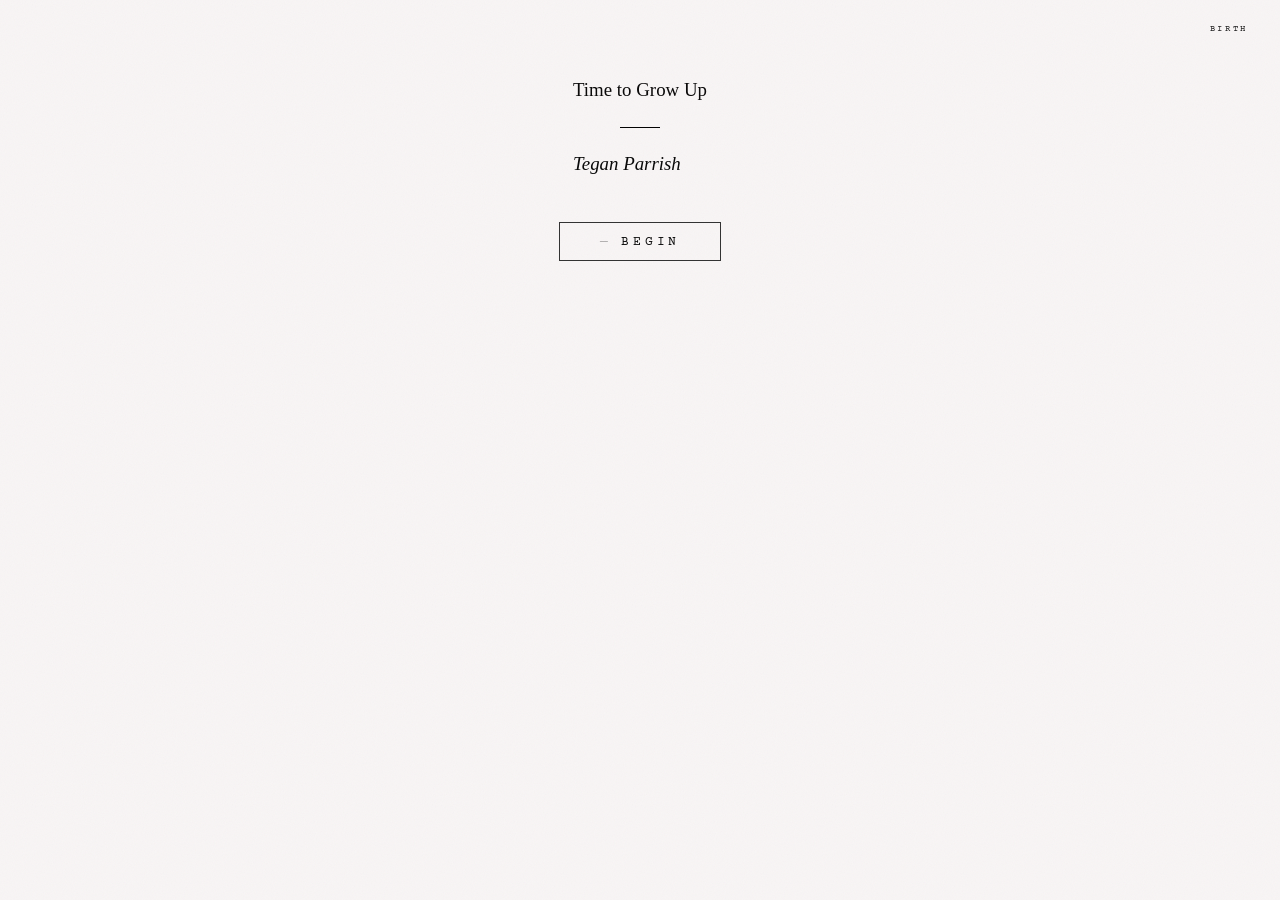
==== commit 4663c1a5: "fgd" ====
--- a/growing-up/index.html
+++ b/growing-up/index.html
@@ -125,13 +125,12 @@
     </g>
 
     <!-- LAYER 6: Arching canopy — final room only -->
-    <g class="garden-layer" id="g-canopy" style="opacity:0">
-      <path d="M0,0 Q200,100 350,250 Q280,200 200,280 Q100,180 0,80 Z" fill="#111"/>
-      <path d="M1440,0 Q1240,100 1090,250 Q1160,200 1240,280 Q1340,180 1440,80 Z" fill="#111"/>
-      <ellipse cx="320"  cy="240" rx="45" ry="35" fill="#111"/>
-      <ellipse cx="260"  cy="200" rx="35" ry="28" fill="#111"/>
-      <ellipse cx="1120" cy="240" rx="45" ry="35" fill="#111"/>
-      <ellipse cx="1180" cy="200" rx="35" ry="28" fill="#111"/>
+<g class="garden-layer" id="g-canopy" style="opacity:0">
+  <ellipse cx="320"  cy="240" rx="45" ry="35" fill="#111"/>
+  <ellipse cx="260"  cy="200" rx="35" ry="28" fill="#111"/>
+  <ellipse cx="1120" cy="240" rx="45" ry="35" fill="#111"/>
+  <ellipse cx="1180" cy="200" rx="35" ry="28" fill="#111"/>
+</g>
     </g>
 
   </svg>
@@ -849,22 +848,25 @@
   </div>
 
   <!-- END: Stay Here -->
-  <div class="room" id="room-end">
-    <div class="room-tag">The End</div>
-    <div class="poem">
-      <em>you stay</em><br>
-      <div class="poem-rule"></div>
-      the garden keeps growing<br>
-      without you<br>
-      having to do anything<br>
-      <div class="poem-rule"></div>
-      this, too,<br>
-      is a kind of answer
-    </div>
-    <div class="choices">
-      <button class="choice final-choice" onclick="resetJourney()">begin from the start</button>
-    </div>
-  </div>
+<div class="room" id="room-end">
+  <div class="room-tag">The End</div>
+  <div class="poem">
+    <em>you stay</em><br>
+    <div class="poem-rule"></div>
+    the garden keeps growing<br>
+    without you<br>
+    having to do anything<br>
+    <div class="poem-rule"></div>
+    this, too,<br>
+    is a kind of answer
+  </div>
+  <div class="choices">
+    <button class="choice final-choice" onclick="resetJourney()">begin from the start</button>
+  </div>
+</div>
+
+<!-- Flower canvas lives OUTSIDE the room div -->
+<canvas id="flower-canvas"></canvas>
 
 </div><!-- /#stage -->
 
--- a/growing-up/css/style.css
+++ b/growing-up/css/style.css
@@ -6,12 +6,12 @@
 *, *::before, *::after { box-sizing: border-box; margin: 0; padding: 0; }
 
 :root {
-  --bg: #0a0a0a;
-  --text: #e8e4dc;
-  --dim: #666;
-  --link: #c8c0b0;
-  --link-hover: #ffffff;
-  --accent: #888;
+  --bg: #f8f5f5;
+  --text: #090909;
+  --dim: #0b0000;
+  --link: #0a0a0a;
+  --link-hover: #0d0c0c;
+  --accent: #0f0e0e;
   --garden-color: #1a1a1a; /* starts near-black, transitions to green */
   --green-target: #2d6a2d;
   --progress: 0; /* 0–1, updated by JS */
@@ -73,7 +73,7 @@
   position: fixed;
   top: 0; left: 0;
   height: 1px;
-  background: #333;
+  background: #0e0e0e;
   z-index: 50;
   transition: width 0.8s ease, background 1s ease;
 }
@@ -141,7 +141,7 @@
   font-size: 0.55rem;
   letter-spacing: 0.35em;
   text-transform: uppercase;
-  color: var(--dim);
+  color: 444px; var(--dim);
   margin-bottom: 1.2rem;
 }
 
@@ -159,14 +159,14 @@
 
 .poem em {
   font-style: normal;
-  color: #fff;
+  color: #0b0a0a;
 }
 
 /* Divider line within poems */
 .poem-rule {
   width: 40px;
   height: 1px;
-  background: #333;
+  background: #020202;
   margin: 1.2rem auto;
 }
 
@@ -267,7 +267,7 @@
 
 .choice:hover {
   color: var(--link-hover);
-  border-color: #555;
+  border-color: #100f0f;
   letter-spacing: 0.28em;
 }
 
@@ -284,12 +284,12 @@
   padding: 0.7rem 2.5rem;
   letter-spacing: 0.3em;
   margin-top: 0.5rem;
-  color: #aaa;
+  color: #0c0c0c;
 }
 
 .choice.grow:hover {
   border-color: #666;
-  color: #fff;
+  color: #121212;
   letter-spacing: 0.4em;
 }
 
@@ -310,7 +310,7 @@
 #transition-screen {
   position: fixed;
   inset: 0;
-  background: #000;
+  background: #f7f5f5;
   z-index: 100;
   display: none;
   align-items: center;
@@ -324,7 +324,7 @@
 .transition-text {
   font-style: italic;
   font-size: clamp(0.9rem, 2vw, 1.1rem);
-  color: #444;
+  color: #0c0c0c;
   max-width: 400px;
   text-align: center;
   line-height: 1.8;
@@ -340,16 +340,18 @@
 /* ═══════════════════════════════════════
    FINAL ROOM — GREEN BLOOM
 ═══════════════════════════════════════ */
-body.final-room {
+  body.final-room {
+  background: #f5f0e8 !important;
+  color: #1a1a1a !important;
   transition: background 3s ease;
-  background: #000300;
-}
-
-body.final-room #stage-label { color: #2d5a2d; }
+}
+
 body.final-room .room-tag    { color: #2d5a2d; }
-body.final-room .poem        { color: #c8dcc8; }
-body.final-room .poem em     { color: #e8f5e8; }
+body.final-room .poem        { color: #1a1a1a; }
+body.final-room .poem em     { color: #000; }
 body.final-room #progress-bar { background: #3a7a3a; }
+body.final-room .choice      { color: #1a1a1a; border-color: #999; }
+body.final-room .choice:hover { color: #000; border-color: #333; }
 
 /* ═══════════════════════════════════════
    BACK / DEVELOPER NOTES
@@ -409,4 +411,22 @@
     margin: 0 auto;
     display: block;
   }
+}
+  #flower-canvas {
+  position: fixed;
+  top: 0;
+  left: 0;
+  width: 100%;
+  height: 100%;
+  pointer-events: none;
+  z-index: 0;
+  opacity: 0;
+  transition: opacity 2s ease;
+}
+
+#room-end .room-tag,
+#room-end .poem,
+#room-end .choices {
+  position: relative;
+  z-index: 10;
 }
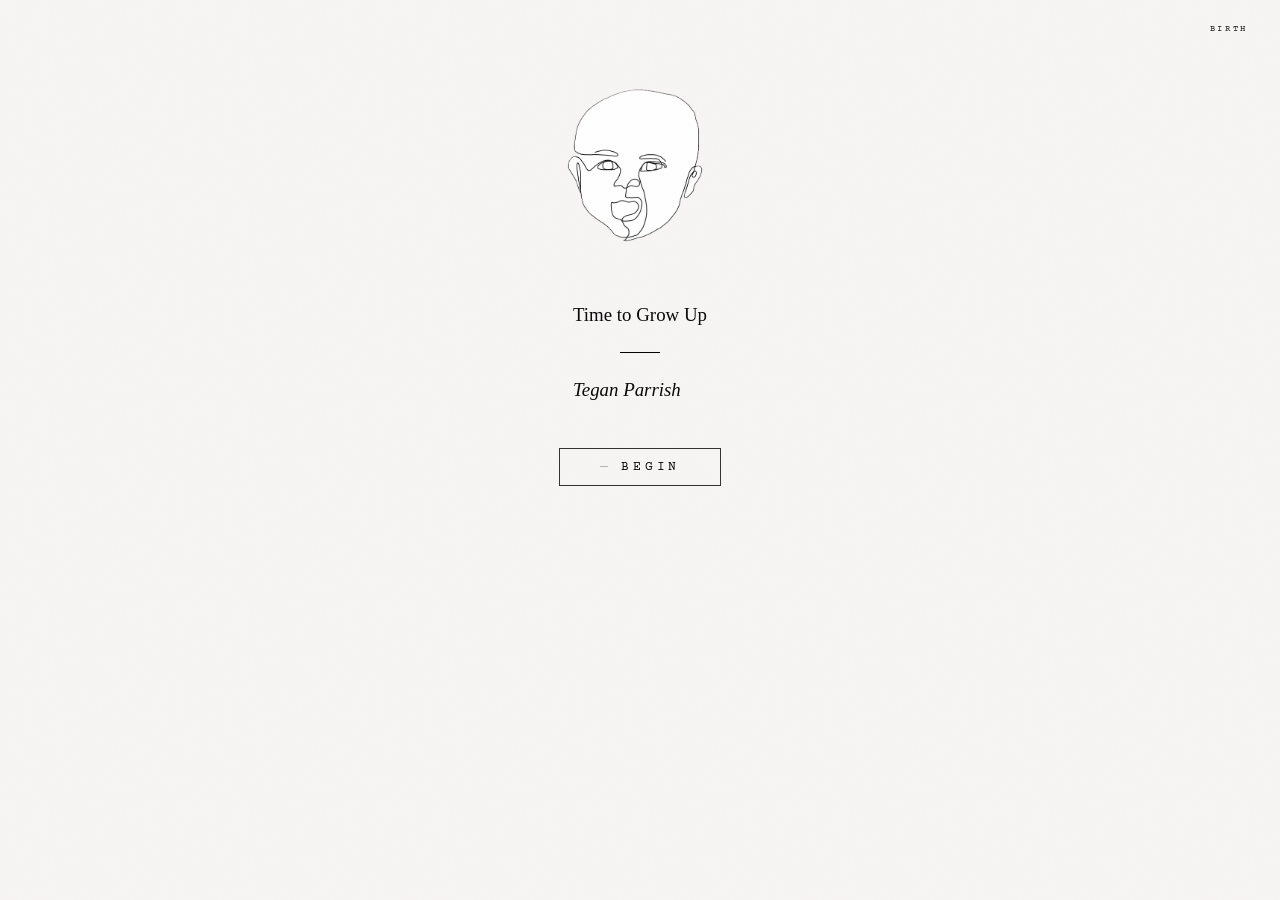
==== commit a2b8c6ea: "jygky" ====
--- a/growing-up/index.html
+++ b/growing-up/index.html
@@ -8,208 +8,151 @@
 </head>
 <body>
 
-<!-- ═══════════════════════════════════════
-     FIXED UI ELEMENTS
-═══════════════════════════════════════ -->
 <div id="grain"></div>
 <div id="progress-bar"></div>
 <div id="stage-label">Birth</div>
 
-<!-- ═══════════════════════════════════════
-     GARDEN SILHOUETTE (fixed to bottom)
-     Layers fade in as progress increases.
-     On the final room all layers go green.
-═══════════════════════════════════════ -->
 <div id="garden">
   <svg viewBox="0 0 1440 400" preserveAspectRatio="xMidYMax meet" xmlns="http://www.w3.org/2000/svg">
-
-    <!-- LAYER 1: Ground + grass blades — appears from the very start -->
     <g class="garden-layer" id="g-grass" style="opacity:0">
       <rect x="0" y="370" width="1440" height="30" fill="#111"/>
       <g fill="#111" stroke="none">
-        <polygon points="50,370 53,340 56,370"/>
-        <polygon points="80,370 84,335 88,370"/>
-        <polygon points="120,370 123,345 126,370"/>
-        <polygon points="160,370 165,330 170,370"/>
-        <polygon points="200,370 203,342 206,370"/>
-        <polygon points="250,370 255,328 260,370"/>
-        <polygon points="300,370 304,338 308,370"/>
-        <polygon points="340,370 343,350 346,370"/>
-        <polygon points="380,370 384,332 388,370"/>
-        <polygon points="430,370 435,325 440,370"/>
-        <polygon points="480,370 484,340 488,370"/>
-        <polygon points="520,370 524,348 528,370"/>
-        <polygon points="570,370 574,333 578,370"/>
-        <polygon points="620,370 625,328 630,370"/>
-        <polygon points="660,370 663,345 666,370"/>
-        <polygon points="700,370 704,337 708,370"/>
-        <polygon points="750,370 754,330 758,370"/>
-        <polygon points="790,370 793,348 796,370"/>
-        <polygon points="830,370 834,336 838,370"/>
-        <polygon points="880,370 885,325 890,370"/>
-        <polygon points="930,370 934,342 938,370"/>
-        <polygon points="970,370 975,330 980,370"/>
-        <polygon points="1010,370 1014,348 1018,370"/>
-        <polygon points="1060,370 1065,335 1070,370"/>
-        <polygon points="1110,370 1115,328 1120,370"/>
-        <polygon points="1150,370 1153,344 1156,370"/>
-        <polygon points="1190,370 1194,338 1198,370"/>
-        <polygon points="1240,370 1245,330 1250,370"/>
-        <polygon points="1290,370 1295,342 1300,370"/>
-        <polygon points="1330,370 1334,350 1338,370"/>
-        <polygon points="1380,370 1385,335 1390,370"/>
-        <polygon points="1420,370 1424,340 1428,370"/>
+        <polygon points="50,370 53,340 56,370"/><polygon points="80,370 84,335 88,370"/>
+        <polygon points="120,370 123,345 126,370"/><polygon points="160,370 165,330 170,370"/>
+        <polygon points="200,370 203,342 206,370"/><polygon points="250,370 255,328 260,370"/>
+        <polygon points="300,370 304,338 308,370"/><polygon points="340,370 343,350 346,370"/>
+        <polygon points="380,370 384,332 388,370"/><polygon points="430,370 435,325 440,370"/>
+        <polygon points="480,370 484,340 488,370"/><polygon points="520,370 524,348 528,370"/>
+        <polygon points="570,370 574,333 578,370"/><polygon points="620,370 625,328 630,370"/>
+        <polygon points="660,370 663,345 666,370"/><polygon points="700,370 704,337 708,370"/>
+        <polygon points="750,370 754,330 758,370"/><polygon points="790,370 793,348 796,370"/>
+        <polygon points="830,370 834,336 838,370"/><polygon points="880,370 885,325 890,370"/>
+        <polygon points="930,370 934,342 938,370"/><polygon points="970,370 975,330 980,370"/>
+        <polygon points="1010,370 1014,348 1018,370"/><polygon points="1060,370 1065,335 1070,370"/>
+        <polygon points="1110,370 1115,328 1120,370"/><polygon points="1150,370 1153,344 1156,370"/>
+        <polygon points="1190,370 1194,338 1198,370"/><polygon points="1240,370 1245,330 1250,370"/>
+        <polygon points="1290,370 1295,342 1300,370"/><polygon points="1330,370 1334,350 1338,370"/>
+        <polygon points="1380,370 1385,335 1390,370"/><polygon points="1420,370 1424,340 1428,370"/>
       </g>
     </g>
-
-    <!-- LAYER 2: Small shrubs — appear during Birth stage -->
     <g class="garden-layer" id="g-shrubs" style="opacity:0">
-      <ellipse cx="80"   cy="358" rx="55" ry="28" fill="#111"/>
-      <ellipse cx="40"   cy="365" rx="35" ry="20" fill="#111"/>
-      <ellipse cx="130"  cy="362" rx="40" ry="22" fill="#111"/>
-      <ellipse cx="1360" cy="358" rx="55" ry="28" fill="#111"/>
-      <ellipse cx="1400" cy="365" rx="35" ry="20" fill="#111"/>
-      <ellipse cx="1310" cy="362" rx="40" ry="22" fill="#111"/>
-      <ellipse cx="500"  cy="365" rx="30" ry="18" fill="#111"/>
-      <ellipse cx="940"  cy="365" rx="30" ry="18" fill="#111"/>
+      <ellipse cx="80" cy="358" rx="55" ry="28" fill="#111"/><ellipse cx="40" cy="365" rx="35" ry="20" fill="#111"/>
+      <ellipse cx="130" cy="362" rx="40" ry="22" fill="#111"/><ellipse cx="1360" cy="358" rx="55" ry="28" fill="#111"/>
+      <ellipse cx="1400" cy="365" rx="35" ry="20" fill="#111"/><ellipse cx="1310" cy="362" rx="40" ry="22" fill="#111"/>
+      <ellipse cx="500" cy="365" rx="30" ry="18" fill="#111"/><ellipse cx="940" cy="365" rx="30" ry="18" fill="#111"/>
     </g>
-
-    <!-- LAYER 3: Flowers — appear during Teen stage -->
     <g class="garden-layer" id="g-flowers" style="opacity:0">
       <g fill="#111">
-        <rect x="155" y="340" width="3" height="30"/>
-        <circle cx="156" cy="335" r="8"/>
-        <rect x="185" y="345" width="2" height="25"/>
-        <circle cx="186" cy="341" r="6"/>
-        <rect x="215" y="338" width="3" height="32"/>
-        <circle cx="216" cy="333" r="9"/>
-        <rect x="1225" y="340" width="3" height="30"/>
-        <circle cx="1226" cy="335" r="8"/>
-        <rect x="1255" y="345" width="2" height="25"/>
-        <circle cx="1256" cy="341" r="6"/>
-        <rect x="1280" y="338" width="3" height="32"/>
-        <circle cx="1281" cy="333" r="9"/>
-        <rect x="680" y="355" width="2" height="15"/>
-        <circle cx="681" cy="351" r="5"/>
-        <rect x="760" y="358" width="2" height="12"/>
-        <circle cx="761" cy="354" r="4"/>
+        <rect x="155" y="340" width="3" height="30"/><circle cx="156" cy="335" r="8"/>
+        <rect x="185" y="345" width="2" height="25"/><circle cx="186" cy="341" r="6"/>
+        <rect x="215" y="338" width="3" height="32"/><circle cx="216" cy="333" r="9"/>
+        <rect x="1225" y="340" width="3" height="30"/><circle cx="1226" cy="335" r="8"/>
+        <rect x="1255" y="345" width="2" height="25"/><circle cx="1256" cy="341" r="6"/>
+        <rect x="1280" y="338" width="3" height="32"/><circle cx="1281" cy="333" r="9"/>
+        <rect x="680" y="355" width="2" height="15"/><circle cx="681" cy="351" r="5"/>
+        <rect x="760" y="358" width="2" height="12"/><circle cx="761" cy="354" r="4"/>
       </g>
     </g>
-
-    <!-- LAYER 4: Medium trees — appear late Teen / early Adult -->
     <g class="garden-layer" id="g-trees-sm" style="opacity:0">
-      <rect x="60"   y="270" width="8" height="100" fill="#111"/>
-      <ellipse cx="64"   cy="255" rx="40" ry="50" fill="#111"/>
-      <rect x="170"  y="295" width="6" height="75"  fill="#111"/>
-      <ellipse cx="173"  cy="283" rx="30" ry="38" fill="#111"/>
-      <rect x="1372" y="270" width="8" height="100" fill="#111"/>
-      <ellipse cx="1376" cy="255" rx="40" ry="50" fill="#111"/>
-      <rect x="1265" y="295" width="6" height="75"  fill="#111"/>
-      <ellipse cx="1268" cy="283" rx="30" ry="38" fill="#111"/>
+      <rect x="60" y="270" width="8" height="100" fill="#111"/><ellipse cx="64" cy="255" rx="40" ry="50" fill="#111"/>
+      <rect x="170" y="295" width="6" height="75" fill="#111"/><ellipse cx="173" cy="283" rx="30" ry="38" fill="#111"/>
+      <rect x="1372" y="270" width="8" height="100" fill="#111"/><ellipse cx="1376" cy="255" rx="40" ry="50" fill="#111"/>
+      <rect x="1265" y="295" width="6" height="75" fill="#111"/><ellipse cx="1268" cy="283" rx="30" ry="38" fill="#111"/>
     </g>
-
-    <!-- LAYER 5: Tall trees — appear during Adult stage -->
     <g class="garden-layer" id="g-trees-lg" style="opacity:0">
-      <rect x="15"   y="180" width="10" height="190" fill="#111"/>
-      <ellipse cx="20"   cy="160" rx="50" ry="70" fill="#111"/>
-      <ellipse cx="10"   cy="200" rx="30" ry="45" fill="#111"/>
-      <ellipse cx="35"   cy="195" rx="30" ry="40" fill="#111"/>
-      <rect x="1415" y="180" width="10" height="190" fill="#111"/>
-      <ellipse cx="1420" cy="160" rx="50" ry="70" fill="#111"/>
-      <ellipse cx="1410" cy="200" rx="30" ry="45" fill="#111"/>
-      <ellipse cx="1435" cy="195" rx="30" ry="40" fill="#111"/>
-      <rect x="240"  y="220" width="8"  height="150" fill="#111"/>
-      <ellipse cx="244"  cy="205" rx="42" ry="55" fill="#111"/>
-      <rect x="1192" y="220" width="8"  height="150" fill="#111"/>
-      <ellipse cx="1196" cy="205" rx="42" ry="55" fill="#111"/>
+      <rect x="15" y="180" width="10" height="190" fill="#111"/><ellipse cx="20" cy="160" rx="50" ry="70" fill="#111"/>
+      <ellipse cx="10" cy="200" rx="30" ry="45" fill="#111"/><ellipse cx="35" cy="195" rx="30" ry="40" fill="#111"/>
+      <rect x="1415" y="180" width="10" height="190" fill="#111"/><ellipse cx="1420" cy="160" rx="50" ry="70" fill="#111"/>
+      <ellipse cx="1410" cy="200" rx="30" ry="45" fill="#111"/><ellipse cx="1435" cy="195" rx="30" ry="40" fill="#111"/>
+      <rect x="240" y="220" width="8" height="150" fill="#111"/><ellipse cx="244" cy="205" rx="42" ry="55" fill="#111"/>
+      <rect x="1192" y="220" width="8" height="150" fill="#111"/><ellipse cx="1196" cy="205" rx="42" ry="55" fill="#111"/>
     </g>
-
-    <!-- LAYER 6: Arching canopy — final room only -->
-<g class="garden-layer" id="g-canopy" style="opacity:0">
-  <ellipse cx="320"  cy="240" rx="45" ry="35" fill="#111"/>
-  <ellipse cx="260"  cy="200" rx="35" ry="28" fill="#111"/>
-  <ellipse cx="1120" cy="240" rx="45" ry="35" fill="#111"/>
-  <ellipse cx="1180" cy="200" rx="35" ry="28" fill="#111"/>
-</g>
+    <g class="garden-layer" id="g-canopy" style="opacity:0">
+      <ellipse cx="320" cy="240" rx="45" ry="35" fill="#111"/><ellipse cx="260" cy="200" rx="35" ry="28" fill="#111"/>
+      <ellipse cx="1120" cy="240" rx="45" ry="35" fill="#111"/><ellipse cx="1180" cy="200" rx="35" ry="28" fill="#111"/>
     </g>
-
   </svg>
-</div><!-- /#garden -->
-
-<!-- ═══════════════════════════════════════
-     STAGE TRANSITION SCREEN
-     (black screen with atmospheric text
-      shown between Birth→Teen and Teen→Adult)
-═══════════════════════════════════════ -->
+</div>
+
 <div id="transition-screen">
+
+  <!-- Bell: birth → teen -->
+  <div id="bell-container" style="display:none;">
+    <svg class="bell-pivot" viewBox="0 0 160 200" width="140" height="175" xmlns="http://www.w3.org/2000/svg">
+      <ellipse cx="80" cy="22" rx="13" ry="16" fill="none" stroke="#1a1a1a" stroke-width="3.5" stroke-linecap="round"/>
+      <path d="M 80 36 C 80 36, 88 40, 92 48 C 100 62, 108 80, 114 100 C 120 118, 124 135, 126 148 C 128 158, 128 164, 124 168 C 118 174, 108 176, 96 177 L 60 177 C 46 176, 36 174, 32 168 C 28 162, 30 152, 34 142 C 40 124, 50 104, 60 84 C 68 66, 74 50, 78 40 C 79 38, 80 36, 80 36 Z" fill="none" stroke="#1a1a1a" stroke-width="3.2" stroke-linecap="round" stroke-linejoin="round"/>
+      <ellipse cx="78" cy="174" rx="48" ry="10" fill="none" stroke="#1a1a1a" stroke-width="3.2" stroke-linecap="round"/>
+      <g class="clapper" style="transform-origin: 78px 168px;">
+        <line x1="78" y1="168" x2="78" y2="188" stroke="#1a1a1a" stroke-width="2.5" stroke-linecap="round"/>
+        <circle cx="78" cy="193" r="8" fill="none" stroke="#1a1a1a" stroke-width="3"/>
+      </g>
+      <path d="M 68 55 C 62 72, 56 92, 52 112" fill="none" stroke="#1a1a1a" stroke-width="1.8" stroke-linecap="round" opacity="0.35"/>
+    </svg>
+  </div>
+
+  <!-- Figures: teen → adult (your drawing split in two) -->
+  <div id="figures-container" style="display:none;">
+    <div class="transition-scene">
+      <img id="fig-teen"
+           src="images/teen-figure.png"
+           alt="teen figure"
+           class="figure-teen">
+      <img id="fig-adult"
+           src="images/adult-figure.png"
+           alt="adult figure"
+           class="figure-adult">
+    </div>
+  </div>
+
   <div class="transition-text" id="transition-text"></div>
 </div>
 
-<!-- ═══════════════════════════════════════
-     ALL ROOMS
-     Each .room div = one Twine passage.
-     onclick calls go(), stageTransition(),
-     stayHere(), or resetJourney() from main.js
-═══════════════════════════════════════ -->
 <div id="stage">
 
-  <!-- ══════════════════════════════
-       TITLE CARD
-  ══════════════════════════════ -->
+  <!-- TITLE -->
   <div class="room active" id="room-title">
-    <div class="room-tag"></div>
-    <div class="poem">
-      <em>Time to Grow Up</em><br>
-      <div class="poem-rule"></div>
-      Tegan Parrish
-    </div>
-    <div class="choices">
-      <button class="choice grow" onclick="go('B01')">begin</button>
-    </div>
-  </div>
-
-  <!-- ══════════════════════════════
-       STAGE 1: BIRTH
-  ══════════════════════════════ -->
-
-  <!-- B-01: The First Dark -->
+  <div class="room-tag"></div>
+  <div class="title-image">
+    <img src="images/babyhappy.png" alt="">
+  </div>
+  <div class="poem">
+    <em>Time to Grow Up</em><br>
+    <div class="poem-rule"></div>
+    Tegan Parrish
+  </div>
+  <div class="choices">
+    <button class="choice grow" onclick="go('B01')">begin</button>
+  </div>
+</div>
+
+  <!-- ══ BIRTH ══ -->
+
   <div class="room" id="room-B01">
   <div class="room-tag">Birth · I</div>
-  <!-- AUDIO PLACEHOLDER — replace with:
-    <audio src="audio/birth/heartbeat.mp3" autoplay loop></audio> -->
-  <div class="audio-slot">/* AUDIO: low hum, heartbeat pulse, womb ambience */</div>
-
-  <div class="room-content">
-    <div class="poem">
-      warmth surrounds<br>
-      <em>it's HOT</em><br>
-      and it beats, beats, beats<br>
-      but not one that's yours<br>
-      <div class="poem-rule"></div>
-      in that red-wine sea<br>
-      can you hear it?<br>
-      buzz through you like vibrations<br>
-      as you suspend<br>
-      <div class="poem-rule"></div>
-      tugged by some invisible force<br>
-      this is you
-    </div>
-    <div class="room-image">
-      <img src="images/baby-face.jpg"alt="">
-    </div>
-  </div>
-
+  <audio id="audio-b01" src="audio/birth/laughter.mp3"></audio>
+  <div class="poem">
+    warmth surrounds<br>
+    <em>it's HOT</em><br>
+    and it beats, beats, beats<br>
+    but not one that's yours<br>
+    <div class="poem-rule"></div>
+    in that red-wine sea<br>
+    can you hear it?<br>
+    buzz through you like vibrations<br>
+    as you suspend<br>
+    <div class="poem-rule"></div>
+    tugged by some invisible force<br>
+    this is you
+  </div>
   <div class="choices">
     <button class="choice" onclick="go('B02a')">open your eyes</button>
     <button class="choice" onclick="go('B02b')">cry</button>
   </div>
 </div>
 
-  <!-- B-02a: Light Floods In -->
   <div class="room" id="room-B02a">
     <div class="room-tag">Birth · II</div>
-    <div class="audio-slot">/* AUDIO: sudden ambient rush, high gentle tone */</div>
-    <div class="img-slot"><div class="img-slot-label">/* IMAGE: overexposed white<br>blurring into shapes — light spill */</div></div>
+    <div class="audio-slot"></div>
     <div class="poem">
       <em>piercing</em><br>
       white bright, white light<br>
@@ -227,11 +170,8 @@
     </div>
   </div>
 
-  <!-- B-02b: The Cry -->
   <div class="room" id="room-B02b">
     <div class="room-tag">Birth · II</div>
-    <div class="audio-slot">/* AUDIO: newborn cry fading to silence, then soft lullaby */</div>
-    <div class="img-slot"><div class="img-slot-label">/* IMAGE: open mouth, abstracted<br>or hands holding something small */</div></div>
     <div class="poem">
       eruption<br>
       sounds bursts out<br>
@@ -252,11 +192,8 @@
     </div>
   </div>
 
-  <!-- B-03: First Smile -->
   <div class="room" id="room-B03">
     <div class="room-tag">Birth · III</div>
-    <div class="audio-slot">/* AUDIO: soft laughter, warm room ambience */</div>
-    <div class="img-slot"><div class="img-slot-label">/* IMAGE: close-up of laughing face<br>(adult, looking down at you)<br>b&w, warm light */</div></div>
     <div class="poem">
       a face above yours<br>
       <em>creases</em><br>
@@ -277,11 +214,8 @@
     </div>
   </div>
 
-  <!-- B-04: The Floor Is Everything -->
   <div class="room" id="room-B04">
     <div class="room-tag">Birth · IV</div>
-    <div class="audio-slot">/* AUDIO: carpet texture sounds, distant voices, movement */</div>
-    <div class="img-slot"><div class="img-slot-label">/* IMAGE: worm's-eye view of a room —<br>chair legs, carpet, a patch of light<br>across the floor */</div></div>
     <div class="poem">
       the floor is<br>
       <em>an entire country</em><br>
@@ -303,11 +237,8 @@
     </div>
   </div>
 
-  <!-- B-05: First Words -->
   <div class="room" id="room-B05">
     <div class="room-tag">Birth · V</div>
-    <div class="audio-slot">/* AUDIO: hush of a room, then one syllable, then gasps/delight */</div>
-    <div class="img-slot"><div class="img-slot-label">/* IMAGE: open hand, fingers spread —<br>or a mouth mid-word, black and white */</div></div>
     <div class="poem">
       a syllable escapes—<br>
       <em>clumsy</em><br>
@@ -329,11 +260,9 @@
     </div>
   </div>
 
-  <!-- B-06: The Cake With Candles (Birth → Teen threshold) -->
+  <!-- B-06: TRANSITION ROOM — image slot kept -->
   <div class="room" id="room-B06">
     <div class="room-tag">Birth · Threshold</div>
-    <div class="audio-slot">/* AUDIO: happy birthday being sung, off-key and warm */</div>
-    <div class="img-slot"><div class="img-slot-label">/* IMAGE: birthday cake with lit candles<br>extreme close-up, candlelight glow<br>faces blurred in background */</div></div>
     <div class="poem">
       a room full of people<br>
       singing<br>
@@ -353,15 +282,10 @@
     </div>
   </div>
 
-  <!-- ══════════════════════════════
-       STAGE 2: TEEN YEAR
-  ══════════════════════════════ -->
-
-  <!-- T-01: The Mirror -->
+  <!-- ══ TEEN YEARS ══ -->
+
   <div class="room" id="room-T01">
     <div class="room-tag">Teen Years · I</div>
-    <div class="audio-slot">/* AUDIO: school hall noise, distant chatter, locker doors */</div>
-    <div class="img-slot"><div class="img-slot-label">/* IMAGE: mirror reflection, face<br>cut off or fragmented — tile/glass<br>distortion. b&w, high contrast */</div></div>
     <div class="poem">
       your body has changed<br>
       <em>without asking permission</em><br>
@@ -383,11 +307,8 @@
     </div>
   </div>
 
-  <!-- T-02: Body Image -->
   <div class="room" id="room-T02">
     <div class="room-tag">Teen Years · II</div>
-    <div class="audio-slot">/* AUDIO: silence punctuated by breath, heartbeat, subtle distortion */</div>
-    <div class="img-slot"><div class="img-slot-label">/* IMAGE: fragmented body collage —<br>magazine-cut aesthetic, b&w<br>no full face, only parts */</div></div>
     <div class="poem">
       there are magazines<br>
       that know exactly<br>
@@ -410,11 +331,8 @@
     </div>
   </div>
 
-  <!-- T-03: The Crowd -->
   <div class="room" id="room-T03">
     <div class="room-tag">Teen Years · II</div>
-    <div class="audio-slot">/* AUDIO: crowded hallway reverb, laughter just out of reach */</div>
-    <div class="img-slot"><div class="img-slot-label">/* IMAGE: blurred crowd of students<br>walking away, your POV behind them<br>motion blur, b&w */</div></div>
     <div class="poem">
       a hallway full of people<br>
       who all seem to know<br>
@@ -437,11 +355,8 @@
     </div>
   </div>
 
-  <!-- T-04: The Diet / The Gym (regret loop) -->
   <div class="room" id="room-T04">
     <div class="room-tag">Teen Years · Loop</div>
-    <div class="audio-slot">/* AUDIO: metronome tick, quiet strain, pencil scratching a list */</div>
-    <div class="img-slot"><div class="img-slot-label">/* IMAGE: a handwritten list<br>with items crossed out<br>clinical, severe, b&w */</div></div>
     <div class="poem">
       rules:<br>
       <em>no.</em><br>
@@ -462,15 +377,10 @@
       <button class="choice" onclick="go('T02')">try again</button>
       <button class="choice" onclick="go('T05')">give up. go to the party.</button>
     </div>
-    <!-- HARLOWE NOTE: use (visited:) to shift/distort poem text on each loop visit -->
-    <div class="back-note">/* HARLOWE: (visited: "T04") to alter text on repeat visits */</div>
-  </div>
-
-  <!-- T-05: The Party -->
+  </div>
+
   <div class="room" id="room-T05">
     <div class="room-tag">Teen Years · III</div>
-    <div class="audio-slot">/* AUDIO: muffled music through walls, voices overlapping, too loud */</div>
-    <div class="img-slot"><div class="img-slot-label">/* IMAGE: out-of-focus party lights<br>or hands holding cups in the dark<br>extreme bokeh, b&w */</div></div>
     <div class="poem">
       the music is too loud<br>
       to hear yourself think<br>
@@ -490,11 +400,8 @@
     </div>
   </div>
 
-  <!-- T-05a: The Cringe — say the thing -->
   <div class="room" id="room-T05a">
     <div class="room-tag">Teen Years · Regret</div>
-    <div class="audio-slot">/* AUDIO: sudden silence after words, then low laugh */</div>
-    <div class="img-slot"><div class="img-slot-label">/* IMAGE: someone's expression<br>mid-reaction — hand to mouth<br>eyes wide, b&w */</div></div>
     <div class="poem">
       you say it<br>
       and the sentence<br>
@@ -516,11 +423,8 @@
     </div>
   </div>
 
-  <!-- T-05b: The Cringe — send the text -->
   <div class="room" id="room-T05b">
     <div class="room-tag">Teen Years · Regret</div>
-    <div class="audio-slot">/* AUDIO: message sent whoosh, then silence, then read-receipt ping */</div>
-    <div class="img-slot"><div class="img-slot-label">/* IMAGE: phone screen glowing in the dark<br>message on left: read. no reply.<br>b&w */</div></div>
     <div class="poem">
       sent<br>
       <div class="poem-rule"></div>
@@ -541,11 +445,8 @@
     </div>
   </div>
 
-  <!-- T-05c: The Cringe — do the dare -->
   <div class="room" id="room-T05c">
     <div class="room-tag">Teen Years · Regret</div>
-    <div class="audio-slot">/* AUDIO: crowd egging on, then gasps, then silence, then laugh */</div>
-    <div class="img-slot"><div class="img-slot-label">/* IMAGE: someone mid-action —<br>blurred, caught, falling slightly<br>faces watching. b&w. */</div></div>
     <div class="poem">
       it seemed<br>
       at the time<br>
@@ -567,11 +468,8 @@
     </div>
   </div>
 
-  <!-- T-06: The Quiet Room (library / sanctuary) -->
   <div class="room" id="room-T06">
     <div class="room-tag">Teen Years · Sanctuary</div>
-    <div class="audio-slot">/* AUDIO: library quiet, page turn, faint music through headphones */</div>
-    <div class="img-slot"><div class="img-slot-label">/* IMAGE: books on a shelf<br>or headphones on a desk<br>afternoon light slant, b&w */</div></div>
     <div class="poem">
       here:<br>
       the library.<br>
@@ -595,11 +493,9 @@
     </div>
   </div>
 
-  <!-- T-07: Leaving School (Teen → Adult threshold) -->
+  <!-- T-07: TRANSITION ROOM — image slot kept -->
   <div class="room" id="room-T07">
     <div class="room-tag">Teen Years · Threshold</div>
-    <div class="audio-slot">/* AUDIO: school bell, then silence, then outside air — wind, birds */</div>
-    <div class="img-slot"><div class="img-slot-label">/* IMAGE: back of a figure walking<br>away from a building, last day —<br>long shadow, b&w */</div></div>
     <div class="poem">
       the building<br>
       <em>shrinks</em><br>
@@ -621,15 +517,10 @@
     </div>
   </div>
 
-  <!-- ══════════════════════════════
-       STAGE 3: ADULTHOOD
-  ══════════════════════════════ -->
-
-  <!-- A-01: The Empty Flat (hub room) -->
+  <!-- ══ ADULTHOOD ══ -->
+
   <div class="room" id="room-A01">
     <div class="room-tag">Adulthood · Hub</div>
-    <div class="audio-slot">/* AUDIO: empty room resonance — footsteps on bare floor, distant traffic */</div>
-    <div class="img-slot"><div class="img-slot-label">/* IMAGE: empty room — bare walls<br>one window, afternoon light<br>cardboard box in corner. b&w. */</div></div>
     <div class="poem">
       a room that is<br>
       <em>entirely yours</em><br>
@@ -648,15 +539,10 @@
       <button class="choice" onclick="go('A03')">call someone</button>
       <button class="choice" onclick="go('A04')">look out the window</button>
     </div>
-    <!-- HARLOWE NOTE: hub — player can return here between major decisions -->
-    <div class="back-note">/* HARLOWE: hub passage — player returns here between decisions */</div>
-  </div>
-
-  <!-- A-02: The Budget -->
+  </div>
+
   <div class="room" id="room-A02">
     <div class="room-tag">Adulthood · Money</div>
-    <div class="audio-slot">/* AUDIO: keyboard taps, calculator beeps, subtle dread hum */</div>
-    <div class="img-slot"><div class="img-slot-label">/* IMAGE: spreadsheet or receipts spread<br>on a table — numbers visible but blurred<br>one red figure, b&w */</div></div>
     <div class="poem">
       rent<br>
       electricity<br>
@@ -678,11 +564,8 @@
     </div>
   </div>
 
-  <!-- A-03: Someone You Love -->
   <div class="room" id="room-A03">
     <div class="room-tag">Adulthood · Love</div>
-    <div class="audio-slot">/* AUDIO: phone ringing, then voice — soft, familiar */</div>
-    <div class="img-slot"><div class="img-slot-label">/* IMAGE: two people in a kitchen<br>not looking at the camera —<br>ordinary, warm, b&w */</div></div>
     <div class="poem">
       you don't know<br>
       if it's forever<br>
@@ -706,11 +589,8 @@
     </div>
   </div>
 
-  <!-- A-04: The City / The Window -->
   <div class="room" id="room-A04">
     <div class="room-tag">Adulthood · Scale</div>
-    <div class="audio-slot">/* AUDIO: city hum, distant traffic, a siren fading, wind */</div>
-    <div class="img-slot"><div class="img-slot-label">/* IMAGE: window looking out over<br>rooftops / city at dusk<br>figure silhouette from behind. b&w. */</div></div>
     <div class="poem">
       from here<br>
       you can see<br>
@@ -733,11 +613,8 @@
     </div>
   </div>
 
-  <!-- A-05: Buying a House -->
   <div class="room" id="room-A05">
     <div class="room-tag">Adulthood · Roots</div>
-    <div class="audio-slot">/* AUDIO: pen scratching paper, notary's quiet instructions, door key in lock */</div>
-    <div class="img-slot"><div class="img-slot-label">/* IMAGE: hand signing a document<br>close-up on the pen tip and paper<br>very high contrast, b&w */</div></div>
     <div class="poem">
       you sign your name<br>
       <em>again</em><br>
@@ -760,11 +637,8 @@
     </div>
   </div>
 
-  <!-- A-06: The Career Fork -->
   <div class="room" id="room-A06">
     <div class="room-tag">Adulthood · Work</div>
-    <div class="audio-slot">/* AUDIO: office ambience vs. open air — layers cross */</div>
-    <div class="img-slot"><div class="img-slot-label">/* IMAGE: two paths implied — a desk<br>and a door. or a T-junction in a corridor<br>one lit, one dark. b&w. */</div></div>
     <div class="poem">
       there is the safe thing<br>
       <div class="poem-rule"></div>
@@ -784,15 +658,10 @@
       <button class="choice" onclick="go('A08')">take the leap</button>
       <button class="choice" onclick="go('A08')">stay safe</button>
     </div>
-    <!-- HARLOWE NOTE: both converge at A08 but can carry different variables -->
-    <div class="back-note">/* HARLOWE: both paths → A08, but set a $career variable to track choice */</div>
-  </div>
-
-  <!-- A-07: Getting Married -->
+  </div>
+
   <div class="room" id="room-A07">
     <div class="room-tag">Adulthood · Promise</div>
-    <div class="audio-slot">/* AUDIO: string quartet far away, the room before the ceremony */</div>
-    <div class="img-slot"><div class="img-slot-label">/* IMAGE: two hands, fingers interlocked<br>very close, lit from one side<br>b&w, all focus on the hands */</div></div>
     <div class="poem">
       it is strangely<br>
       <em>quiet</em><br>
@@ -817,10 +686,8 @@
     </div>
   </div>
 
-  <!-- A-08: The Ordinary Day (FINAL ROOM — goes green) -->
   <div class="room" id="room-A08">
     <div class="room-tag">Adulthood · Final</div>
-    <div class="audio-slot">/* AUDIO: birdsong, a child's voice, kettle boiling, morning sounds */</div>
     <div class="poem">
       Tuesday<br>
       <div class="poem-rule"></div>
@@ -847,29 +714,31 @@
     </div>
   </div>
 
-  <!-- END: Stay Here -->
-<div class="room" id="room-end">
-  <div class="room-tag">The End</div>
-  <div class="poem">
-    <em>you stay</em><br>
-    <div class="poem-rule"></div>
-    the garden keeps growing<br>
-    without you<br>
-    having to do anything<br>
-    <div class="poem-rule"></div>
-    this, too,<br>
-    is a kind of answer
-  </div>
-  <div class="choices">
-    <button class="choice final-choice" onclick="resetJourney()">begin from the start</button>
-  </div>
-</div>
-
-<!-- Flower canvas lives OUTSIDE the room div -->
-<canvas id="flower-canvas"></canvas>
+  <!-- END -->
+  <div class="room" id="room-end">
+    <div class="room-tag">The End</div>
+<audio id="audio-end" src="audio/adult/morning.mp3"></audio>
+    <div class="poem">
+      <em>you stay</em><br>
+      <div class="poem-rule"></div>
+      the garden keeps growing<br>
+      without you<br>
+      having to do anything<br>
+      <div class="poem-rule"></div>
+      this, too,<br>
+      is a kind of answer
+    </div>
+    <div class="choices">
+      <button class="choice final-choice" onclick="resetJourney()">begin from the start</button>
+    </div>
+  </div>
+
+  <canvas id="flower-canvas"></canvas>
 
 </div><!-- /#stage -->
 
 <script src="js/main.js"></script>
+<audio id="audio-bell"   src="audio/transitions/bellring.mp3"></audio>
+<audio id="audio-typing" src="audio/transitions/typing.mp3"></audio>
 </body>
-</html>
+</html>
--- a/growing-up/css/style.css
+++ b/growing-up/css/style.css
@@ -141,7 +141,7 @@
   font-size: 0.55rem;
   letter-spacing: 0.35em;
   text-transform: uppercase;
-  color: 444px; var(--dim);
+  color: #444;
   margin-bottom: 1.2rem;
 }
 
@@ -341,7 +341,7 @@
    FINAL ROOM — GREEN BLOOM
 ═══════════════════════════════════════ */
   body.final-room {
-  background: #f5f0e8 !important;
+  background: #aae6b6 !important;
   color: #1a1a1a !important;
   transition: background 3s ease;
 }
@@ -429,4 +429,73 @@
 #room-end .choices {
   position: relative;
   z-index: 10;
+}
+#bell-container {
+  margin-bottom: 1.5rem;
+}
+
+.bell-pivot {
+  transform-origin: center top;
+  animation: ring 0.6s ease-in-out infinite alternate;
+  display: block;
+}
+
+@keyframes ring {
+  0%   { transform: rotate(-18deg); }
+  100% { transform: rotate(18deg); }
+}
+
+.clapper {
+  transform-origin: 78px 168px;
+  animation: clapper 0.6s ease-in-out infinite alternate;
+}
+
+@keyframes clapper {
+  0%   { transform: rotate(14deg); }
+  100% { transform: rotate(-14deg); }
+}
+.transition-scene {
+  display: flex;
+  align-items: flex-end;
+  justify-content: center;
+  gap: 0;
+  margin-bottom: 1.5rem;
+}
+
+.figure-teen {
+  opacity: 0;
+  width: 130px;
+  height: auto;
+  animation: fadeInTeen 1s ease forwards;
+  animation-delay: 0.3s;
+  /* removes black background if image has white bg */
+  mix-blend-mode: multiply;
+}
+
+.figure-adult {
+  opacity: 0;
+  width: 170px;
+  height: auto;
+  animation: walkIn 1.2s ease forwards;
+  animation-delay: 3s;
+  mix-blend-mode: multiply;
+}
+@keyframes fadeInTeen {
+  from { opacity: 0; transform: translateY(8px); }
+  to   { opacity: 1; transform: translateY(0); }
+}
+
+@keyframes walkIn {
+  from { opacity: 0; transform: translateX(60px); }
+  to   { opacity: 1; transform: translateX(0); }
+}
+.title-image {
+  margin-bottom: 1.8rem;
+}
+
+.title-image img {
+  width: 200px;
+  height: auto;
+  opacity: 0.9;
+  filter: grayscale(1);
 }
